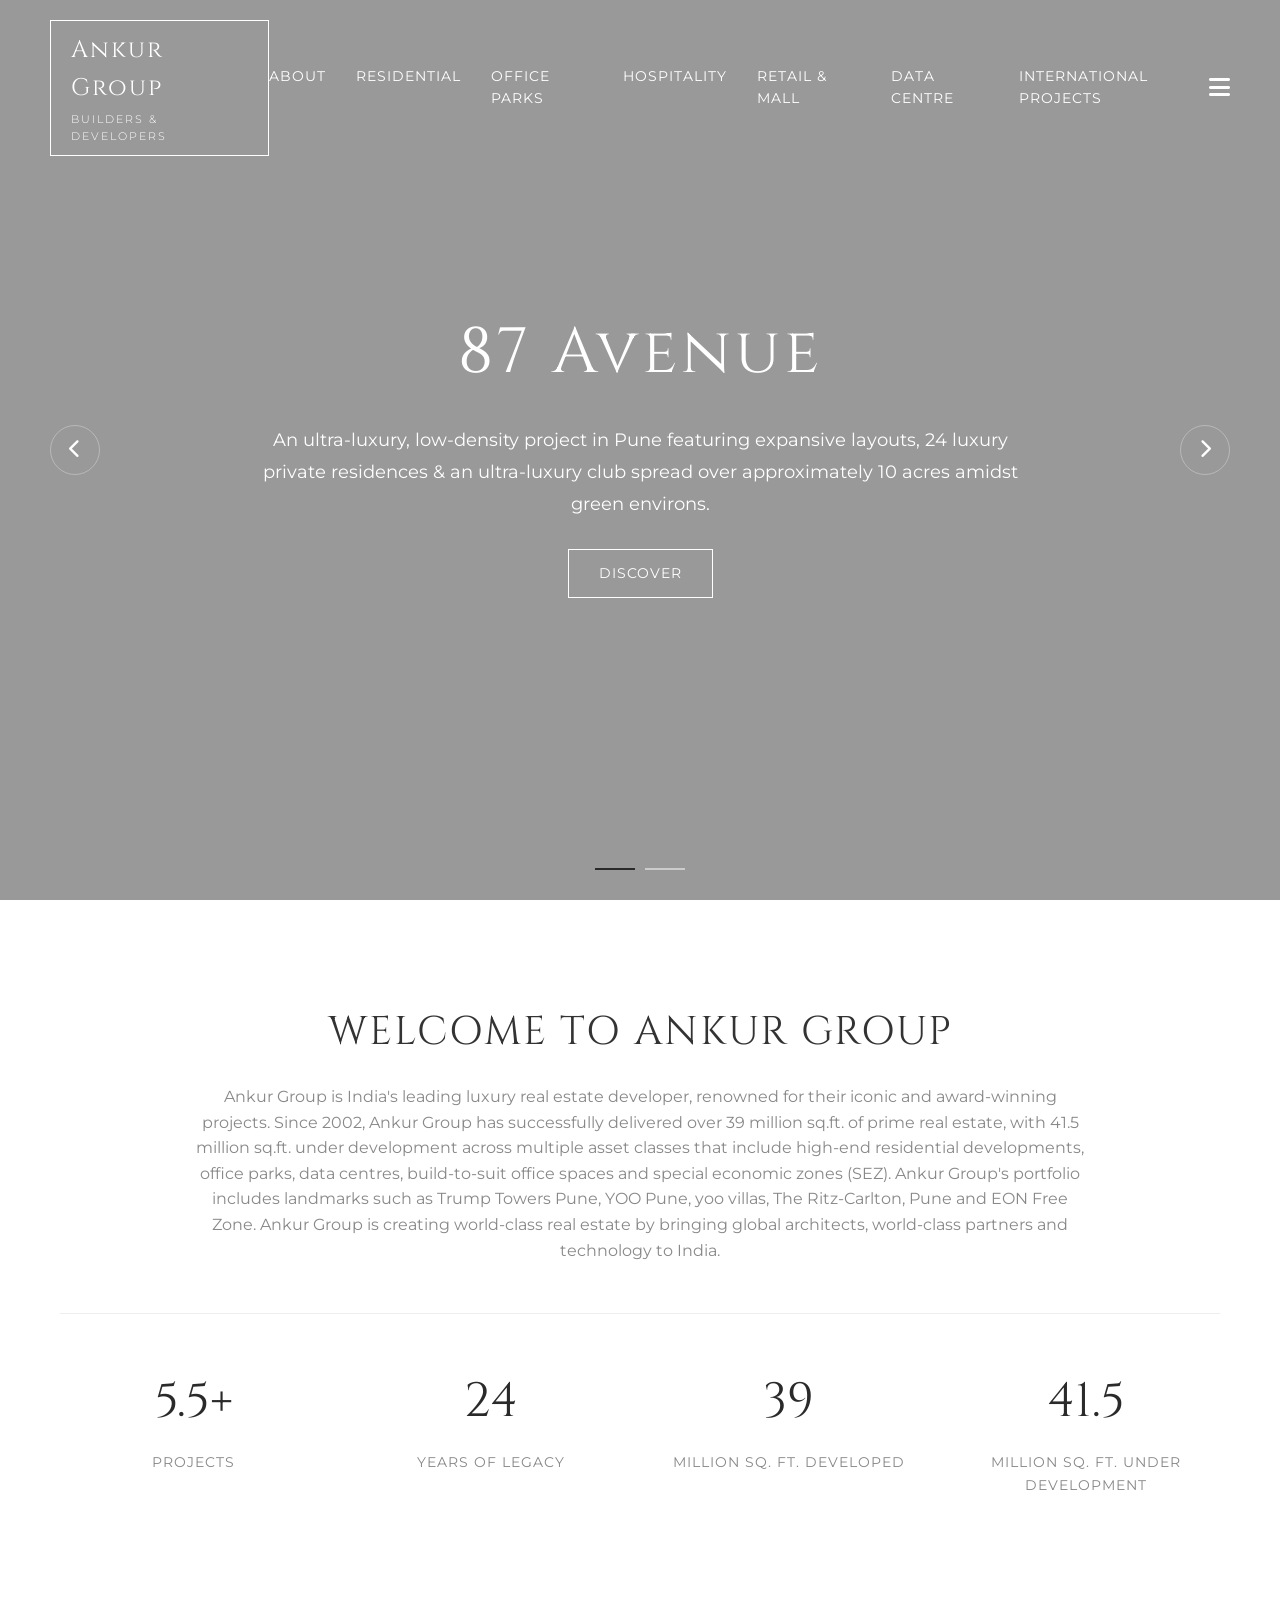
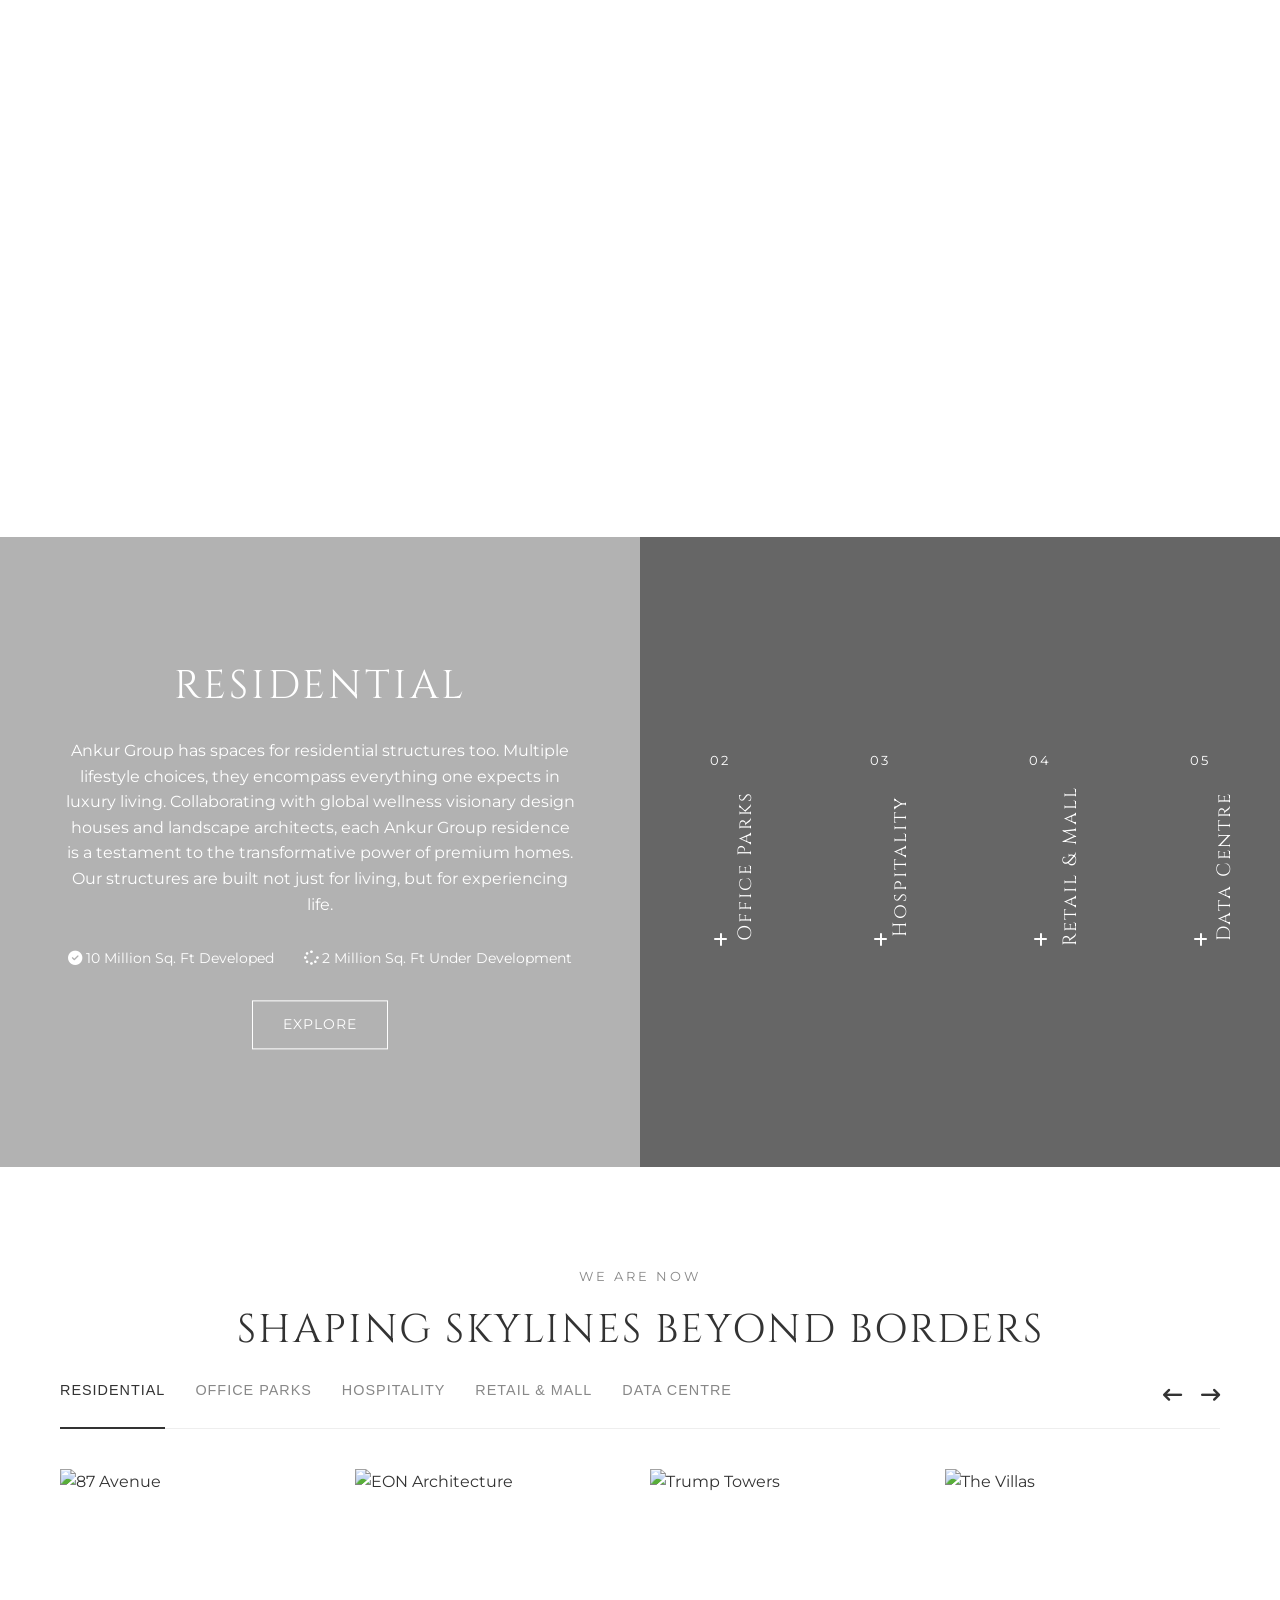
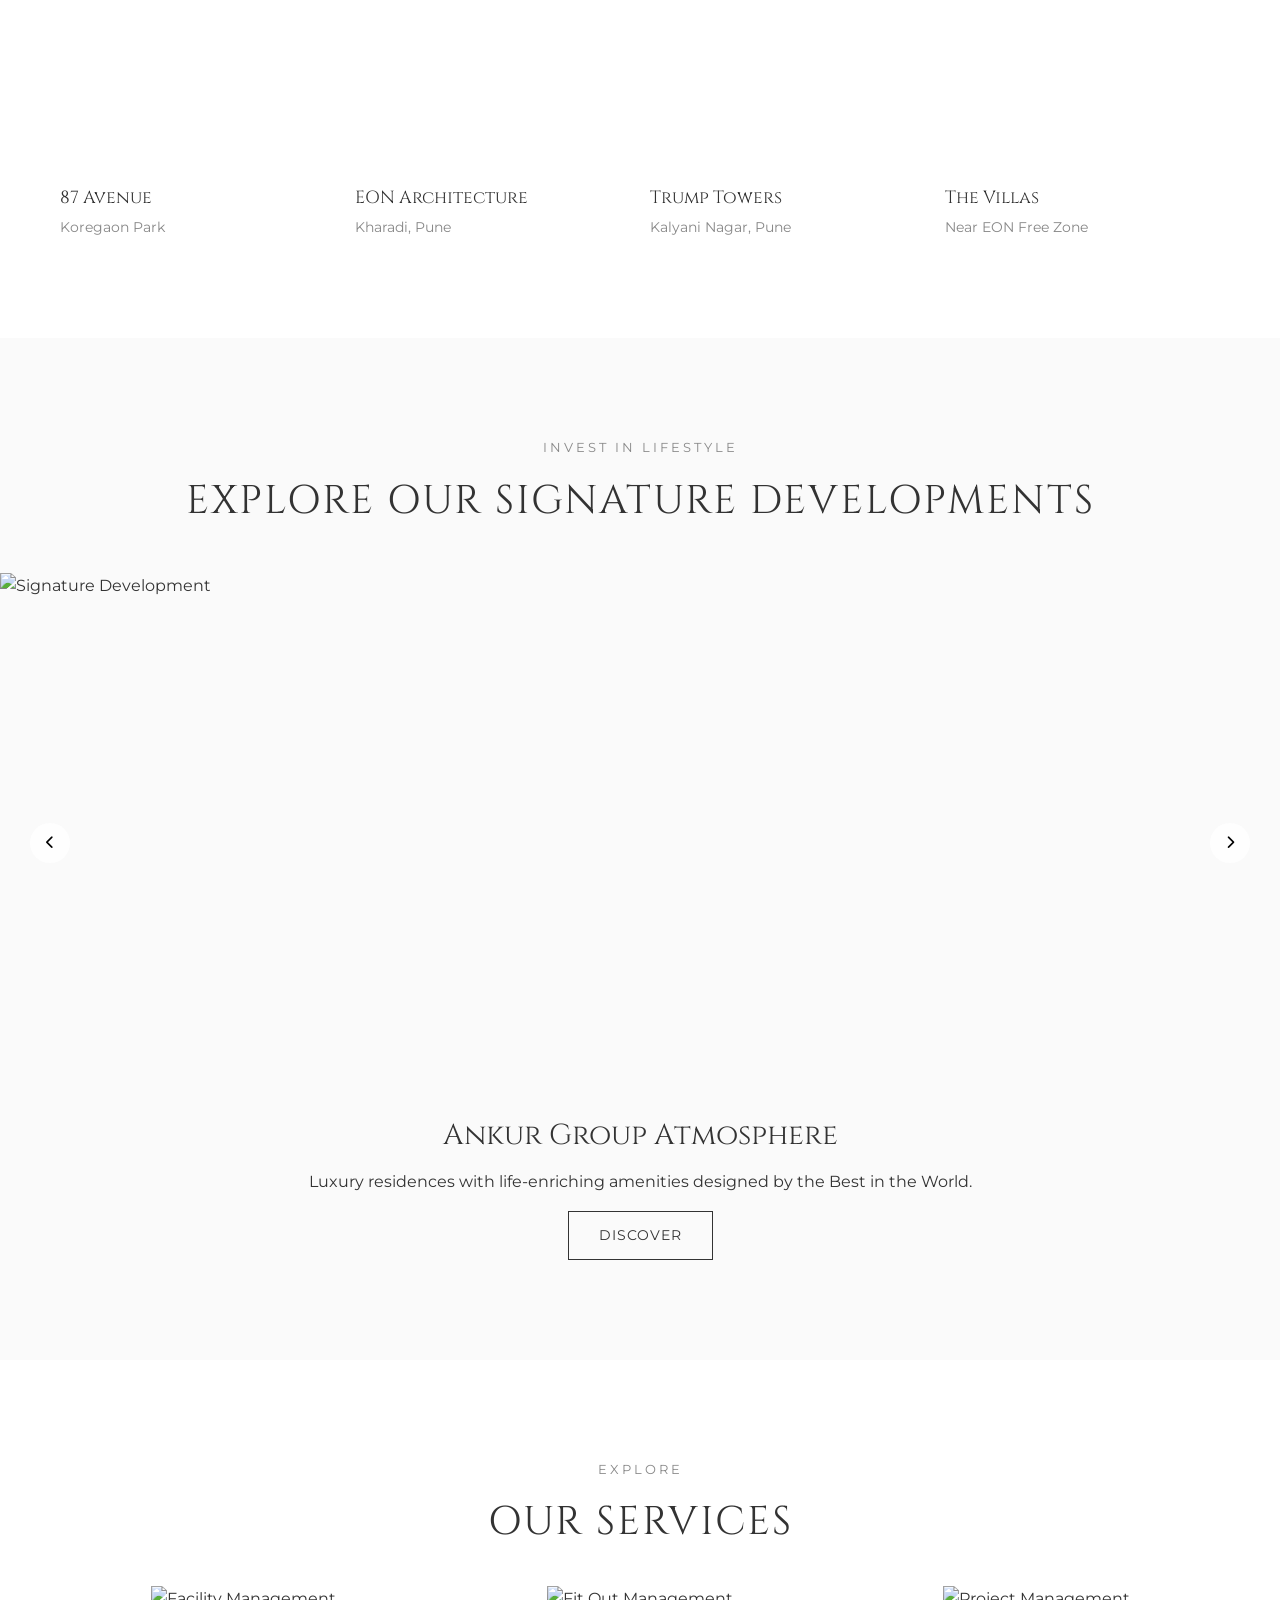
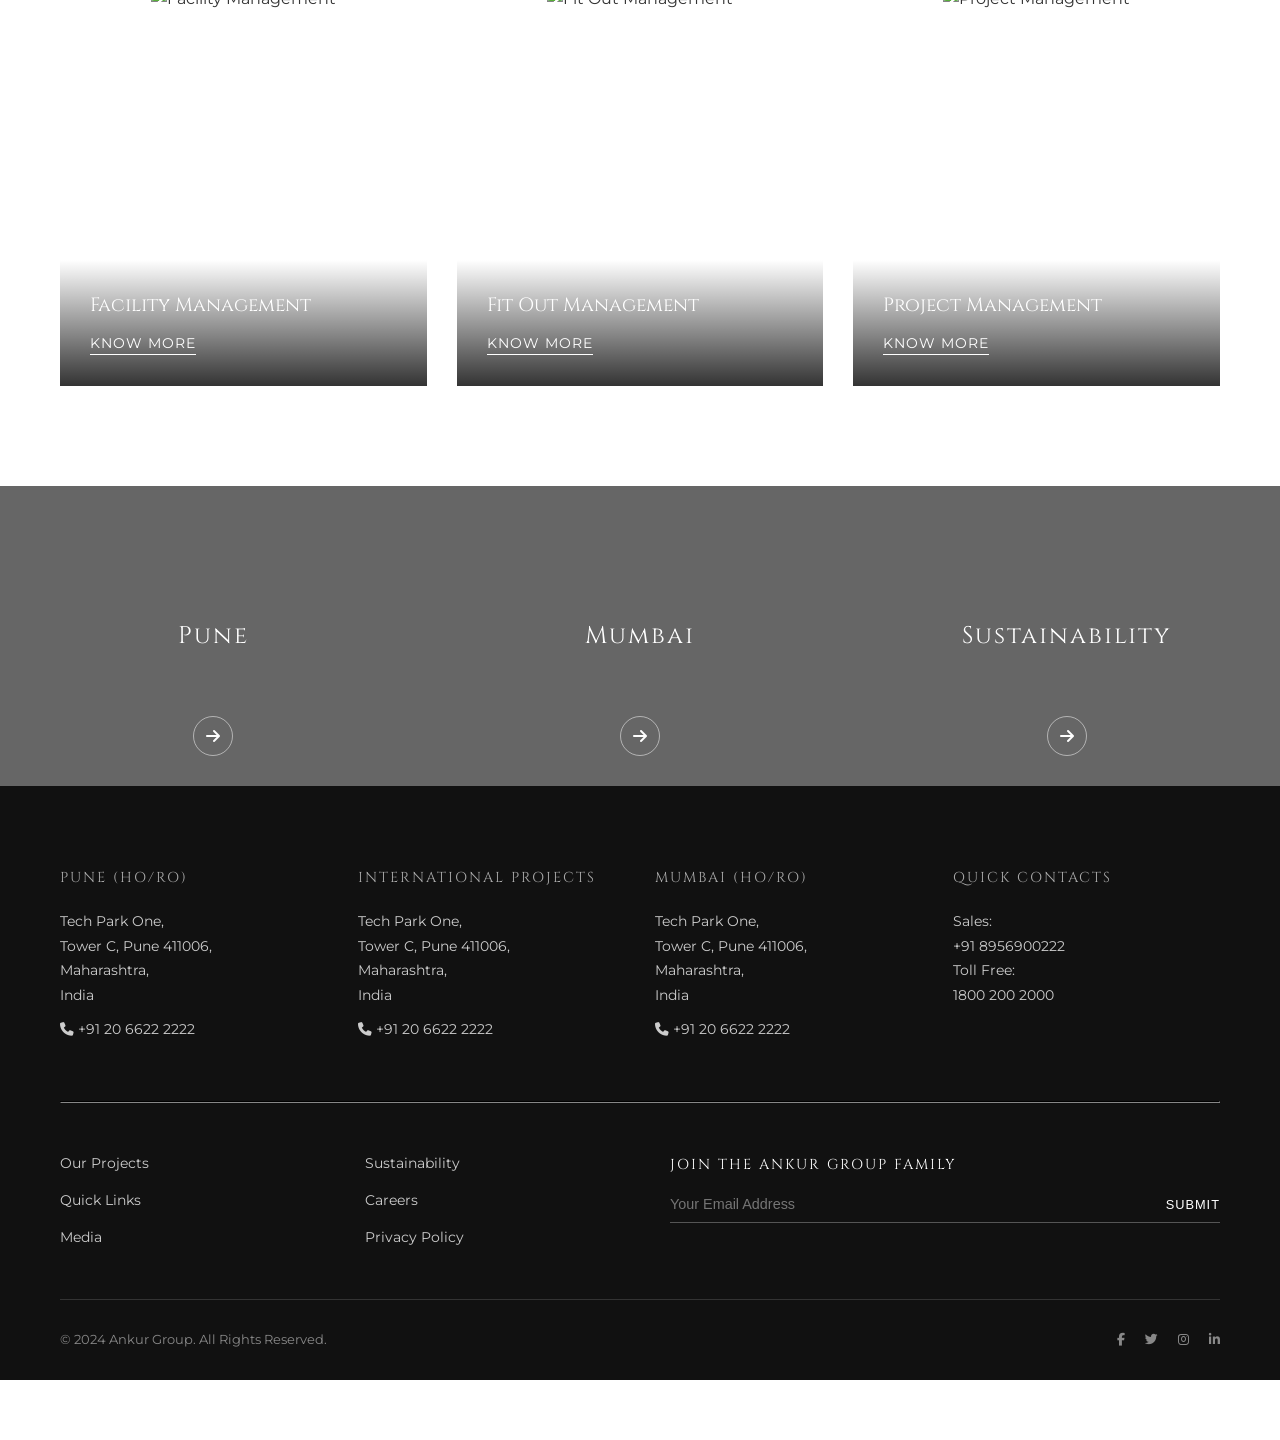
==== index.html @ a974cc6d "Initial commit for Ankur Group website" ====
<!DOCTYPE html>
<html lang="en">
<head>
    <meta charset="UTF-8">
    <meta name="viewport" content="width=device-width, initial-scale=1.0">
    <title>Ankur Group - Luxury Real Estate Developer</title>
    <link rel="preconnect" href="https://fonts.googleapis.com">
    <link rel="preconnect" href="https://fonts.gstatic.com" crossorigin>
    <link href="https://fonts.googleapis.com/css2?family=Cinzel:wght@400;500;600;700&family=Montserrat:wght@300;400;500;600&display=swap" rel="stylesheet">
    <link rel="stylesheet" href="style.css">
    <link rel="stylesheet" href="https://cdnjs.cloudflare.com/ajax/libs/font-awesome/6.4.0/css/all.min.css">
</head>
<body>
    <!-- Preloader -->
    <div id="preloader">
        <div class="loader-logo">ANKUR GROUP</div>
    </div>
    <!-- Header Navigation -->
    <header class="navbar">
        <div class="logo">
            <div class="logo-box">
                <a href="index.html">
                    <span>Ankur Group</span>
                    <span class="sub-logo">Builders & Developers</span>
                </a>
            </div>
        </div>
        <nav class="nav-links">
            <a href="about us.html">About</a>
            <a href="Residential.html">Residential</a>
            <a href="Office Parks.html">Office Parks</a>
            <a href="Hospitality.html">Hospitality</a>
            <a href="Retail FB.html">Retail & Mall</a>
            <a href="Data Centres.html">Data Centre</a>
            <a href="#">International Projects</a>
        </nav>
        <div class="nav-right">
            <i class="fa-solid fa-bars"></i>
        </div>
    </header>

    <!-- Hero Slideshow -->
    <section class="hero">
        <div class="hero-slider">
            <div class="slide active" style="background-image: url('https://images.unsplash.com/photo-1545324418-cc1a3fa10c00?auto=format&fit=crop&q=80&w=2000');">
                <div class="overlay"></div>
                <div class="slide-content">
                    <h1>87 Avenue</h1>
                    <p>An ultra-luxury, low-density project in Pune featuring expansive layouts, 24 luxury private residences & an ultra-luxury club spread over approximately 10 acres amidst green environs.</p>
                    <a href="#" class="btn btn-outline">Discover</a>
                </div>
            </div>
            <div class="slide" style="background-image: url('https://images.unsplash.com/photo-1600596542815-ffad4c1539a9?auto=format&fit=crop&q=80&w=2000');">
                <div class="overlay"></div>
                <div class="slide-content">
                    <h1>Trump Towers</h1>
                    <p>Experience the pinnacle of luxury living with unparalleled views and state-of-the-art amenities.</p>
                    <a href="#" class="btn btn-outline">Discover</a>
                </div>
            </div>
        </div>
        <div class="slider-controls">
            <button class="prev-slide"><i class="fa-solid fa-chevron-left"></i></button>
            <button class="next-slide"><i class="fa-solid fa-chevron-right"></i></button>
        </div>
        <div class="slider-dots">
            <span class="dot active"></span>
            <span class="dot"></span>
        </div>
    </section>

    <!-- Welcome Section -->
    <section class="welcome section-padding">
        <div class="container text-center">
            <h2 class="section-title">WELCOME TO ANKUR GROUP</h2>
            <p class="section-subtitle">Ankur Group is India's leading luxury real estate developer, renowned for their iconic and award-winning projects. Since 2002, Ankur Group has successfully delivered over 39 million sq.ft. of prime real estate, with 41.5 million sq.ft. under development across multiple asset classes that include high-end residential developments, office parks, data centres, build-to-suit office spaces and special economic zones (SEZ). Ankur Group's portfolio includes landmarks such as Trump Towers Pune, YOO Pune, yoo villas, The Ritz-Carlton, Pune and EON Free Zone. Ankur Group is creating world-class real estate by bringing global architects, world-class partners and technology to India.</p>
            
            <div class="stats-grid">
                <div class="stat-item">
                    <h3>5.5+</h3>
                    <p>Projects</p>
                </div>
                <div class="stat-item">
                    <h3>24</h3>
                    <p>Years Of Legacy</p>
                </div>
                <div class="stat-item">
                    <h3>39</h3>
                    <p>Million sq. ft. developed</p>
                </div>
                <div class="stat-item">
                    <h3>41.5</h3>
                    <p>Million sq. ft. under development</p>
                </div>
            </div>
        </div>
    </section>

    <!-- Full Width Image Section -->
    <section class="full-width-image" style="background-image: url('https://images.unsplash.com/photo-1486406146926-c627a92ad1ab?auto=format&fit=crop&q=80&w=2000');">
        <!-- Image only section representing the circular buildings -->
    </section>

    <!-- Accordion Section -->
    <section class="accordion-section">
        <div class="accordion-item active" style="background-image: url('https://images.unsplash.com/photo-1600607687939-ce8a6c25118c?auto=format&fit=crop&q=80&w=2000');">
            <div class="overlay-dark"></div>
            <div class="acc-header">
                <span>01</span>
                <h4>Residential</h4>
                <i class="fa-solid fa-plus acc-icon"></i>
            </div>
            <div class="acc-content">
                <h3 class="acc-title">RESIDENTIAL</h3>
                <p>Ankur Group has spaces for residential structures too. Multiple lifestyle choices, they encompass everything one expects in luxury living. Collaborating with global wellness visionary design houses and landscape architects, each Ankur Group residence is a testament to the transformative power of premium homes. Our structures are built not just for living, but for experiencing life.</p>
                <div class="acc-stats">
                    <span><i class="fa-solid fa-circle-check"></i> 10 Million Sq. Ft Developed</span>
                    <span><i class="fa-solid fa-spinner"></i> 2 Million Sq. Ft Under Development</span>
                </div>
                <a href="Residential.html" class="btn btn-outline">Explore</a>
            </div>
        </div>
        <div class="accordion-item" style="background-image: url('https://images.unsplash.com/photo-1497366216548-37526070297c?auto=format&fit=crop&q=80&w=2000');">
            <div class="overlay-dark"></div>
            <div class="acc-header">
                <span>02</span>
                <h4>Office Parks</h4>
                <i class="fa-solid fa-plus acc-icon"></i>
            </div>
            <div class="acc-content">
                <h3 class="acc-title">OFFICE PARKS</h3>
                <p>State of the art commercial spaces built for modern businesses.</p>
                <a href="Office Parks.html" class="btn btn-outline">Explore</a>
            </div>
        </div>
        <div class="accordion-item" style="background-image: url('https://images.unsplash.com/photo-1582719478250-c89cae4dc85b?auto=format&fit=crop&q=80&w=2000');">
            <div class="overlay-dark"></div>
            <div class="acc-header">
                <span>03</span>
                <h4>Hospitality</h4>
                <i class="fa-solid fa-plus acc-icon"></i>
            </div>
            <div class="acc-content">
                <h3 class="acc-title">HOSPITALITY</h3>
                <p>World-class hotels and resorts offering unmatched luxury.</p>
                <a href="Hospitality.html" class="btn btn-outline">Explore</a>
            </div>
        </div>
        <div class="accordion-item" style="background-image: url('https://images.unsplash.com/photo-1519567281023-ebaf6f74a0da?auto=format&fit=crop&q=80&w=2000');">
            <div class="overlay-dark"></div>
            <div class="acc-header">
                <span>04</span>
                <h4>Retail & Mall</h4>
                <i class="fa-solid fa-plus acc-icon"></i>
            </div>
            <div class="acc-content">
                <h3 class="acc-title">RETAIL & MALL</h3>
                <p>Premium retail spaces housing global brands.</p>
                <a href="Retail FB.html" class="btn btn-outline">Explore</a>
            </div>
        </div>
        <div class="accordion-item" style="background-image: url('https://images.unsplash.com/photo-1558494949-ef010cbdcc31?auto=format&fit=crop&q=80&w=2000');">
            <div class="overlay-dark"></div>
            <div class="acc-header">
                <span>05</span>
                <h4>Data Centre</h4>
                <i class="fa-solid fa-plus acc-icon"></i>
            </div>
            <div class="acc-content">
                <h3 class="acc-title">DATA CENTRE</h3>
                <p>Advanced data centres with high reliability and security.</p>
                <a href="Data Centres.html" class="btn btn-outline">Explore</a>
            </div>
        </div>
    </section>

    <!-- Shaping Skylines Section -->
    <section class="shaping-skylines section-padding">
        <div class="container">
            <p class="section-overline text-center">WE ARE NOW</p>
            <h2 class="section-title text-center">SHAPING SKYLINES BEYOND BORDERS</h2>
            
            <div class="tabs-container">
                <div class="tabs">
                    <button class="tab active" data-target="residential">Residential</button>
                    <button class="tab" data-target="office-parks">Office Parks</button>
                    <button class="tab" data-target="hospitality">Hospitality</button>
                    <button class="tab" data-target="retail">Retail & Mall</button>
                    <button class="tab" data-target="data-centre">Data Centre</button>
                </div>
                <div class="carousel-nav">
                    <button class="car-prev"><i class="fa-solid fa-arrow-left-long"></i></button>
                    <button class="car-next"><i class="fa-solid fa-arrow-right-long"></i></button>
                </div>
            </div>

            <div class="projects-carousel">
                <!-- Residential -->
                <div class="project-card" data-category="residential">
                    <div class="card-img">
                        <img src="https://images.unsplash.com/photo-1545324418-cc1a3fa10c00?auto=format&fit=crop&q=80&w=600" alt="87 Avenue">
                    </div>
                    <div class="card-info">
                        <h4>87 Avenue</h4>
                        <p>Koregaon Park</p>
                    </div>
                </div>
                <div class="project-card" data-category="residential">
                    <div class="card-img">
                        <img src="https://images.unsplash.com/photo-1486406146926-c627a92ad1ab?auto=format&fit=crop&q=80&w=600" alt="EON Architecture">
                    </div>
                    <div class="card-info">
                        <h4>EON Architecture</h4>
                        <p>Kharadi, Pune</p>
                    </div>
                </div>
                <div class="project-card" data-category="residential">
                    <div class="card-img">
                        <img src="https://images.unsplash.com/photo-1600607687939-ce8a6c25118c?auto=format&fit=crop&q=80&w=600" alt="Trump Towers">
                    </div>
                    <div class="card-info">
                        <h4>Trump Towers</h4>
                        <p>Kalyani Nagar, Pune</p>
                    </div>
                </div>
                <div class="project-card" data-category="residential">
                    <div class="card-img">
                        <img src="https://images.unsplash.com/photo-1580587771525-78b9dba3b914?auto=format&fit=crop&q=80&w=600" alt="The Villas">
                    </div>
                    <div class="card-info">
                        <h4>The Villas</h4>
                        <p>Near EON Free Zone</p>
                    </div>
                </div>

                <!-- Office Parks -->
                <div class="project-card" data-category="office-parks" style="display: none;">
                    <div class="card-img">
                        <img src="office_park_1_1778667895489.png" alt="Ankur Group Business Park">
                    </div>
                    <div class="card-info">
                        <h4>Ankur Group Business Park</h4>
                        <p>Viman Nagar, Pune</p>
                    </div>
                </div>

                <!-- Hospitality -->
                <div class="project-card" data-category="hospitality" style="display: none;">
                    <div class="card-img">
                        <img src="luxury_hotel_1_1778667915413.png" alt="Ankur Group Atmosphere">
                    </div>
                    <div class="card-info">
                        <h4>Ankur Group Atmosphere</h4>
                        <p>Maldives</p>
                    </div>
                </div>

                <!-- Retail & Mall -->
                <div class="project-card" data-category="retail" style="display: none;">
                    <div class="card-img">
                        <img src="retail_mall_1_1778667932348.png" alt="The Pavillion">
                    </div>
                    <div class="card-info">
                        <h4>The Pavillion</h4>
                        <p>S.B. Road, Pune</p>
                    </div>
                </div>

                <!-- Data Centre -->
                <div class="project-card" data-category="data-centre" style="display: none;">
                    <div class="card-img">
                        <img src="data_centre_1_1778667958263.png" alt="Equinix Ankur Group DC">
                    </div>
                    <div class="card-info">
                        <h4>Equinix Ankur Group DC</h4>
                        <p>Mumbai</p>
                    </div>
                </div>
            </div>
        </div>
    </section>

    <!-- Signature Developments Section -->
    <section class="signature-dev section-padding">
        <div class="container text-center">
            <p class="section-overline">INVEST IN LIFESTYLE</p>
            <h2 class="section-title">EXPLORE OUR SIGNATURE DEVELOPMENTS</h2>
        </div>
        <div class="sig-image-container">
            <img src="https://images.unsplash.com/photo-1499793983690-e29da59ef1c2?auto=format&fit=crop&q=80&w=2000" alt="Signature Development" class="sig-main-img">
            <div class="sig-controls">
                <button><i class="fa-solid fa-chevron-left"></i></button>
                <button><i class="fa-solid fa-chevron-right"></i></button>
            </div>
        </div>
        <div class="container text-center mt-4">
            <h3 class="sig-title">Ankur Group Atmosphere</h3>
            <p class="sig-desc">Luxury residences with life-enriching amenities designed by the Best in the World.</p>
            <a href="#" class="btn btn-outline dark mt-2">Discover</a>
        </div>
    </section>

    <!-- Services Section -->
    <section class="services section-padding">
        <div class="container text-center">
            <p class="section-overline">EXPLORE</p>
            <h2 class="section-title">OUR SERVICES</h2>
            
            <div class="services-grid mt-4">
                <div class="service-card">
                    <img src="https://images.unsplash.com/photo-1504307651254-35680f356f90?auto=format&fit=crop&q=80&w=600" alt="Facility Management">
                    <div class="service-content">
                        <h4>Facility Management</h4>
                        <a href="#" class="btn-link">Know More</a>
                    </div>
                </div>
                <div class="service-card">
                    <img src="https://images.unsplash.com/photo-1600607686527-6fb886090705?auto=format&fit=crop&q=80&w=600" alt="Fit Out Management">
                    <div class="service-content">
                        <h4>Fit Out Management</h4>
                        <a href="#" class="btn-link">Know More</a>
                    </div>
                </div>
                <div class="service-card">
                    <img src="https://images.unsplash.com/photo-1503387762-592deb58ef4e?auto=format&fit=crop&q=80&w=600" alt="Project Management">
                    <div class="service-content">
                        <h4>Project Management</h4>
                        <a href="#" class="btn-link">Know More</a>
                    </div>
                </div>
            </div>
            
            <div class="slider-dots mt-3">
                <span class="dot active" style="background-color: var(--primary);"></span>
                <span class="dot" style="background-color: #ccc;"></span>
            </div>
        </div>
    </section>

    <!-- Footer Visuals Section -->
    <section class="footer-visuals">
        <div class="f-visual" style="background-image: url('https://images.unsplash.com/photo-1498837167922-ddd27525d352?auto=format&fit=crop&q=80&w=800');">
            <div class="overlay-dark"></div>
            <h3>Pune</h3>
            <a href="#" class="btn-icon"><i class="fa-solid fa-arrow-right"></i></a>
        </div>
        <div class="f-visual" style="background-image: url('https://images.unsplash.com/photo-1542314831-c6a4d14eff8c?auto=format&fit=crop&q=80&w=800');">
            <div class="overlay-dark"></div>
            <h3>Mumbai</h3>
            <a href="#" class="btn-icon"><i class="fa-solid fa-arrow-right"></i></a>
        </div>
        <div class="f-visual" style="background-image: url('https://images.unsplash.com/photo-1472214103451-9374bd1c798e?auto=format&fit=crop&q=80&w=800');">
            <div class="overlay-dark"></div>
            <h3>Sustainability</h3>
            <a href="#" class="btn-icon"><i class="fa-solid fa-arrow-right"></i></a>
        </div>
    </section>

    <!-- Footer Main -->
    <footer class="footer">
        <div class="container">
            <div class="footer-grid">
                <div class="footer-col">
                    <h5>PUNE (HO/RO)</h5>
                    <p>Tech Park One,<br>Tower C, Pune 411006,<br>Maharashtra,<br>India</p>
                    <p><i class="fa-solid fa-phone"></i> +91 20 6622 2222</p>
                </div>
                <div class="footer-col">
                    <h5>INTERNATIONAL PROJECTS</h5>
                    <p>Tech Park One,<br>Tower C, Pune 411006,<br>Maharashtra,<br>India</p>
                    <p><i class="fa-solid fa-phone"></i> +91 20 6622 2222</p>
                </div>
                <div class="footer-col">
                    <h5>MUMBAI (HO/RO)</h5>
                    <p>Tech Park One,<br>Tower C, Pune 411006,<br>Maharashtra,<br>India</p>
                    <p><i class="fa-solid fa-phone"></i> +91 20 6622 2222</p>
                </div>
                <div class="footer-col">
                    <h5>QUICK CONTACTS</h5>
                    <p>Sales:<br>+91 8956900222<br>Toll Free:<br>1800 200 2000</p>
                </div>
            </div>
            
            <hr class="footer-divider">
            
            <div class="footer-bottom-grid">
                <div class="f-links">
                    <a href="#">Our Projects</a>
                    <a href="#">Quick Links</a>
                    <a href="#">Media</a>
                </div>
                <div class="f-links">
                    <a href="#">Sustainability</a>
                    <a href="#">Careers</a>
                    <a href="#">Privacy Policy</a>
                </div>
                <div class="f-newsletter">
                    <h5>JOIN THE ANKUR GROUP FAMILY</h5>
                    <form>
                        <input type="email" placeholder="Your Email Address">
                        <button type="submit">Submit</button>
                    </form>
                </div>
            </div>
            
            <div class="footer-copyright">
                <p>&copy; 2024 Ankur Group. All Rights Reserved.</p>
                <div class="social-links">
                    <a href="#"><i class="fa-brands fa-facebook-f"></i></a>
                    <a href="#"><i class="fa-brands fa-twitter"></i></a>
                    <a href="#"><i class="fa-brands fa-instagram"></i></a>
                    <a href="#"><i class="fa-brands fa-linkedin-in"></i></a>
                </div>
            </div>
        </div>
    </footer>

    <script src="script.js"></script>
</body>
</html>
---- style.css ----
:root {
    --primary: #2a2a2a;
    --secondary: #f4f4f4;
    --gold: #d4af37;
    --text-dark: #333333;
    --text-light: #ffffff;
    --text-muted: #888888;
    --font-heading: 'Cinzel', serif;
    --font-body: 'Montserrat', sans-serif;
    --border-color: rgba(255, 255, 255, 0.3);
}

* {
    margin: 0;
    padding: 0;
    box-sizing: border-box;
}

body {
    font-family: var(--font-body);
    color: var(--text-dark);
    line-height: 1.6;
    overflow-x: hidden;
}

a {
    text-decoration: none;
    color: inherit;
}

ul {
    list-style: none;
}

.text-center { text-align: center; }
.mt-2 { margin-top: 1rem; }
.mt-3 { margin-top: 1.5rem; }
.mt-4 { margin-top: 2rem; }

.section-padding {
    padding: 100px 0;
}

.container {
    max-width: 1200px;
    margin: 0 auto;
    padding: 0 20px;
}

/* Typography */
h1, h2, h3, h4, h5, h6 {
    font-family: var(--font-heading);
    font-weight: 400;
}

.section-title {
    font-size: 2.5rem;
    margin-bottom: 20px;
    letter-spacing: 2px;
}

.section-subtitle {
    font-size: 1rem;
    max-width: 900px;
    margin: 0 auto 50px;
    color: var(--text-muted);
}

.section-overline {
    font-size: 0.8rem;
    letter-spacing: 3px;
    color: var(--text-muted);
    margin-bottom: 10px;
    text-transform: uppercase;
}

/* Buttons */
.btn {
    display: inline-block;
    padding: 12px 30px;
    font-size: 0.9rem;
    letter-spacing: 1px;
    text-transform: uppercase;
    transition: all 0.3s ease;
    cursor: pointer;
}

.btn-outline {
    border: 1px solid var(--text-light);
    color: var(--text-light);
    background: transparent;
}

.btn-outline:hover {
    background: var(--text-light);
    color: var(--text-dark);
}

.btn-outline.dark {
    border-color: var(--text-dark);
    color: var(--text-dark);
}

.btn-outline.dark:hover {
    background: var(--text-dark);
    color: var(--text-light);
}

/* Navbar */
.navbar {
    position: absolute;
    top: 0;
    left: 0;
    width: 100%;
    padding: 20px 50px;
    display: flex;
    justify-content: space-between;
    align-items: center;
    z-index: 100;
    color: var(--text-light);
}

.logo-box {
    border: 1px solid var(--text-light);
    padding: 10px 20px;
    font-family: var(--font-heading);
    font-size: 1.5rem;
    letter-spacing: 2px;
    display: flex;
    flex-direction: column;
    align-items: center;
}

.logo-box a {
    color: inherit;
    text-decoration: none;
    display: flex;
    flex-direction: column;
    align-items: center;
}

.sub-logo {
    font-family: var(--font-body);
    font-size: 0.45em;
    letter-spacing: 2px;
    font-weight: 300;
    margin-top: 3px;
    text-transform: uppercase;
}

.nav-links {
    display: flex;
    gap: 30px;
}

.nav-links a {
    font-size: 0.85rem;
    text-transform: uppercase;
    letter-spacing: 1px;
    position: relative;
}

.nav-links a::after {
    content: '';
    position: absolute;
    bottom: -5px;
    left: 0;
    width: 0;
    height: 1px;
    background: var(--text-light);
    transition: width 0.3s;
}

.nav-links a:hover::after {
    width: 100%;
}

.nav-right {
    font-size: 1.5rem;
    cursor: pointer;
}

/* Hero Section */
.hero {
    position: relative;
    height: 100vh;
    width: 100%;
    overflow: hidden;
}

.hero-slider {
    height: 100%;
    width: 100%;
}

.slide {
    position: absolute;
    top: 0;
    left: 0;
    width: 100%;
    height: 100%;
    background-size: cover;
    background-position: center;
    opacity: 0;
    transition: opacity 0.8s ease-in-out;
    display: flex;
    align-items: center;
    justify-content: center;
    text-align: center;
    color: var(--text-light);
}

.slide.active {
    opacity: 1;
    z-index: 1;
}

.overlay {
    position: absolute;
    top: 0;
    left: 0;
    width: 100%;
    height: 100%;
    background: rgba(0, 0, 0, 0.4);
    z-index: 2;
}

.slide-content {
    position: relative;
    z-index: 3;
    max-width: 800px;
    padding: 0 20px;
    transform: translateY(20px);
    opacity: 0;
    transition: all 0.8s ease 0.3s;
}

.slide.active .slide-content {
    transform: translateY(0);
    opacity: 1;
}

.slide-content h1 {
    font-size: 4rem;
    margin-bottom: 20px;
    letter-spacing: 4px;
}

.slide-content p {
    font-size: 1.1rem;
    margin-bottom: 30px;
    line-height: 1.8;
}

.slider-controls {
    position: absolute;
    top: 50%;
    left: 0;
    width: 100%;
    transform: translateY(-50%);
    display: flex;
    justify-content: space-between;
    padding: 0 50px;
    z-index: 10;
}

.slider-controls button {
    background: transparent;
    border: 1px solid var(--border-color);
    border-radius: 50%;
    width: 50px;
    height: 50px;
    color: var(--text-light);
    font-size: 1.2rem;
    cursor: pointer;
    transition: all 0.3s;
}

.slider-controls button:hover {
    background: rgba(255,255,255,0.2);
    border-color: var(--text-light);
}

.slider-dots {
    position: absolute;
    bottom: 30px;
    left: 50%;
    transform: translateX(-50%);
    z-index: 10;
    display: flex;
    gap: 10px;
}

.dot {
    width: 40px;
    height: 2px;
    background: var(--border-color);
    cursor: pointer;
    transition: all 0.3s;
}

.dot.active {
    background: var(--text-light);
}

/* Stats */
.stats-grid {
    display: grid;
    grid-template-columns: repeat(4, 1fr);
    gap: 30px;
    margin-top: 50px;
    border-top: 1px solid #eee;
    padding-top: 50px;
}

.stat-item h3 {
    font-size: 3rem;
    color: var(--primary);
    margin-bottom: 10px;
}

.stat-item p {
    font-size: 0.9rem;
    color: var(--text-muted);
    text-transform: uppercase;
    letter-spacing: 1px;
}

/* Full Width Image */
.full-width-image {
    height: 60vh;
    background-size: cover;
    background-position: center;
    background-attachment: fixed;
}

/* Accordion Section */
.accordion-section {
    display: flex;
    height: 70vh;
    width: 100%;
}

.accordion-item {
    flex: 1;
    position: relative;
    background-size: cover;
    background-position: center;
    transition: flex 0.5s ease;
    cursor: pointer;
    overflow: hidden;
    color: var(--text-light);
}

.accordion-item.active {
    flex: 4;
}

.overlay-dark {
    position: absolute;
    top: 0; left: 0; width: 100%; height: 100%;
    background: rgba(0,0,0,0.6);
    transition: background 0.3s;
}

.accordion-item.active .overlay-dark {
    background: rgba(0,0,0,0.3);
}

.acc-header {
    position: absolute;
    top: 50%;
    left: 50%;
    transform: translate(-50%, -50%);
    text-align: center;
    z-index: 2;
    transition: all 0.4s;
    width: 100%;
}

.accordion-item.active .acc-header {
    opacity: 0;
    pointer-events: none;
}

.acc-header span {
    display: block;
    font-size: 0.8rem;
    margin-bottom: 10px;
    letter-spacing: 2px;
}

.acc-header h4 {
    font-size: 1.2rem;
    letter-spacing: 2px;
    margin-bottom: 15px;
    transform: rotate(-90deg);
    white-space: nowrap;
    position: absolute;
    left: 50%;
    margin-left: -50px;
    top: 100px;
}

.acc-icon {
    margin-top: 150px;
}

.acc-content {
    position: absolute;
    top: 50%;
    left: 50%;
    transform: translate(-50%, -50%);
    width: 80%;
    max-width: 600px;
    text-align: center;
    z-index: 3;
    opacity: 0;
    pointer-events: none;
    transition: all 0.4s;
}

.accordion-item.active .acc-content {
    opacity: 1;
    pointer-events: all;
    transition-delay: 0.2s;
}

.acc-title {
    font-size: 2.5rem;
    margin-bottom: 20px;
    letter-spacing: 3px;
}

.acc-content p {
    font-size: 1rem;
    margin-bottom: 30px;
}

.acc-stats {
    display: flex;
    justify-content: center;
    gap: 30px;
    margin-bottom: 30px;
    font-size: 0.9rem;
}

/* Shaping Skylines */
.tabs-container {
    display: flex;
    justify-content: space-between;
    align-items: center;
    margin-bottom: 40px;
    border-bottom: 1px solid #eee;
    padding-bottom: 15px;
}

.tabs {
    display: flex;
    gap: 30px;
}

.tab {
    background: none;
    border: none;
    font-size: 0.9rem;
    color: var(--text-muted);
    text-transform: uppercase;
    letter-spacing: 1px;
    cursor: pointer;
    padding-bottom: 15px;
    position: relative;
}

.tab.active {
    color: var(--text-dark);
}

.tab.active::after {
    content: '';
    position: absolute;
    bottom: -16px;
    left: 0;
    width: 100%;
    height: 2px;
    background: var(--text-dark);
}

.carousel-nav button {
    background: none;
    border: none;
    font-size: 1.2rem;
    color: var(--text-dark);
    cursor: pointer;
    margin-left: 15px;
}

.projects-carousel {
    display: grid;
    grid-template-columns: repeat(4, 1fr);
    gap: 20px;
}

.project-card {
    cursor: pointer;
}

.card-img {
    width: 100%;
    height: 300px;
    overflow: hidden;
    margin-bottom: 15px;
}

.card-img img {
    width: 100%;
    height: 100%;
    object-fit: cover;
    transition: transform 0.5s ease;
}

.project-card:hover .card-img img {
    transform: scale(1.05);
}

.card-info h4 {
    font-size: 1.1rem;
    margin-bottom: 5px;
}

.card-info p {
    font-size: 0.85rem;
    color: var(--text-muted);
}

/* Signature Dev */
.signature-dev {
    background: #fafafa;
}

.sig-image-container {
    position: relative;
    width: 100%;
    max-width: 1400px;
    margin: 40px auto 0;
    height: 60vh;
}

.sig-main-img {
    width: 100%;
    height: 100%;
    object-fit: cover;
}

.sig-controls {
    position: absolute;
    top: 50%;
    left: 0;
    width: 100%;
    display: flex;
    justify-content: space-between;
    padding: 0 30px;
    transform: translateY(-50%);
}

.sig-controls button {
    background: rgba(255,255,255,0.8);
    border: none;
    width: 40px;
    height: 40px;
    border-radius: 50%;
    cursor: pointer;
    transition: all 0.3s;
}

.sig-controls button:hover {
    background: #fff;
}

.sig-title {
    font-size: 1.8rem;
    margin-bottom: 10px;
}

/* Services */
.services-grid {
    display: grid;
    grid-template-columns: repeat(3, 1fr);
    gap: 30px;
}

.service-card {
    position: relative;
    height: 400px;
    overflow: hidden;
}

.service-card img {
    width: 100%;
    height: 100%;
    object-fit: cover;
    transition: transform 0.5s ease;
}

.service-card:hover img {
    transform: scale(1.05);
}

.service-content {
    position: absolute;
    bottom: 0;
    left: 0;
    width: 100%;
    padding: 30px;
    background: linear-gradient(transparent, rgba(0,0,0,0.8));
    color: #fff;
    text-align: left;
}

.service-content h4 {
    font-size: 1.2rem;
    margin-bottom: 10px;
}

.btn-link {
    font-size: 0.85rem;
    text-transform: uppercase;
    letter-spacing: 1px;
    border-bottom: 1px solid #fff;
    padding-bottom: 3px;
}

/* Footer Visuals */
.footer-visuals {
    display: grid;
    grid-template-columns: repeat(3, 1fr);
    height: 300px;
}

.f-visual {
    position: relative;
    background-size: cover;
    background-position: center;
    display: flex;
    align-items: center;
    justify-content: center;
    color: #fff;
    overflow: hidden;
}

.f-visual h3 {
    position: relative;
    z-index: 2;
    font-size: 1.5rem;
    letter-spacing: 2px;
}

.f-visual .btn-icon {
    position: absolute;
    bottom: 30px;
    z-index: 2;
    border: 1px solid rgba(255,255,255,0.5);
    width: 40px;
    height: 40px;
    display: flex;
    align-items: center;
    justify-content: center;
    border-radius: 50%;
    transition: all 0.3s;
}

.f-visual:hover .btn-icon {
    background: #fff;
    color: #000;
}

/* Footer */
.footer {
    background: #111;
    color: #fff;
    padding: 80px 0 30px;
}

.footer-grid {
    display: grid;
    grid-template-columns: repeat(4, 1fr);
    gap: 30px;
    margin-bottom: 50px;
}

.footer-col h5 {
    font-size: 0.9rem;
    letter-spacing: 2px;
    margin-bottom: 20px;
    color: #aaa;
}

.footer-col p {
    font-size: 0.85rem;
    color: #ccc;
    margin-bottom: 10px;
    line-height: 1.8;
}

.footer-divider {
    border-color: #333;
    margin-bottom: 50px;
}

.footer-bottom-grid {
    display: grid;
    grid-template-columns: 1fr 1fr 2fr;
    gap: 30px;
    margin-bottom: 50px;
}

.f-links {
    display: flex;
    flex-direction: column;
    gap: 15px;
}

.f-links a {
    font-size: 0.85rem;
    color: #ccc;
    transition: color 0.3s;
}

.f-links a:hover {
    color: #fff;
}

.f-newsletter h5 {
    font-size: 0.9rem;
    letter-spacing: 2px;
    margin-bottom: 20px;
}

.f-newsletter form {
    display: flex;
    border-bottom: 1px solid #555;
    padding-bottom: 10px;
}

.f-newsletter input {
    flex: 1;
    background: none;
    border: none;
    color: #fff;
    outline: none;
    font-size: 0.9rem;
}

.f-newsletter button {
    background: none;
    border: none;
    color: #fff;
    text-transform: uppercase;
    letter-spacing: 1px;
    font-size: 0.8rem;
    cursor: pointer;
}

.footer-copyright {
    display: flex;
    justify-content: space-between;
    align-items: center;
    border-top: 1px solid #333;
    padding-top: 30px;
    font-size: 0.8rem;
    color: #888;
}

.social-links {
    display: flex;
    gap: 20px;
}

.social-links a {
    color: #888;
    transition: color 0.3s;
}

.social-links a:hover {
    color: #fff;
}

/* Responsive Design */
@media (max-width: 1024px) {
    .stats-grid {
        grid-template-columns: repeat(2, 1fr);
    }
    .accordion-section {
        flex-direction: column;
        height: 100vh;
    }
    .projects-carousel {
        grid-template-columns: repeat(2, 1fr);
    }
    .services-grid {
        grid-template-columns: repeat(2, 1fr);
    }
    .footer-grid {
        grid-template-columns: repeat(2, 1fr);
    }
}

@media (max-width: 768px) {
    .nav-links {
        display: none;
    }
    .slide-content h1 {
        font-size: 2.5rem;
    }
    .footer-bottom-grid {
        grid-template-columns: 1fr;
    }
    .footer-visuals {
        grid-template-columns: 1fr;
    }
}

/* =========================================
   About Us Page Styles
========================================= */

/* Navbar Variation */
.navbar.solid-bg {
    background: rgba(17, 17, 17, 0.9);
    position: fixed;
}
.nav-links a.active {
    color: var(--gold);
}
.nav-links a.active::after {
    width: 100%;
    background: var(--gold);
}

/* Page Hero */
.page-hero {
    position: relative;
    height: 60vh;
    background-size: cover;
    background-position: center;
    display: flex;
    align-items: center;
    justify-content: center;
    text-align: center;
    color: var(--text-light);
    margin-top: 0;
}
.page-hero-content {
    position: relative;
    z-index: 3;
    padding-top: 80px; /* offset for fixed navbar */
}
.page-hero-content h1 {
    font-size: 3.5rem;
    letter-spacing: 3px;
    margin-bottom: 10px;
}

/* Story Section */
.story-grid {
    display: grid;
    grid-template-columns: 1fr 1fr;
    gap: 60px;
    align-items: center;
}
.story-image img {
    width: 100%;
    border-radius: 4px;
    box-shadow: 0 20px 40px rgba(0,0,0,0.1);
}

/* Vision & Mission */
.bg-light {
    background: var(--secondary);
}
.vision-grid {
    display: grid;
    grid-template-columns: repeat(3, 1fr);
    gap: 40px;
}
.vm-card {
    background: #fff;
    padding: 50px 30px;
    text-align: center;
    border-radius: 8px;
    box-shadow: 0 10px 30px rgba(0,0,0,0.05);
    transition: transform 0.3s;
}
.vm-card:hover {
    transform: translateY(-10px);
}
.vm-icon {
    font-size: 2.5rem;
    color: var(--gold);
    margin-bottom: 20px;
}
.vm-card h3 {
    font-size: 1.5rem;
    margin-bottom: 15px;
}

/* Leadership */
.leadership-grid {
    display: grid;
    grid-template-columns: repeat(3, 1fr);
    gap: 30px;
}
.leader-card {
    background: #fff;
    border: 1px solid #eee;
    overflow: hidden;
}
.leader-card img {
    width: 100%;
    height: 350px;
    object-fit: cover;
    filter: grayscale(100%);
    transition: filter 0.5s;
}
.leader-card:hover img {
    filter: grayscale(0%);
}
.leader-info {
    padding: 25px;
}
.leader-info h4 {
    font-size: 1.2rem;
    margin-bottom: 5px;
}
.leader-info p {
    color: var(--gold);
    font-size: 0.9rem;
    text-transform: uppercase;
    letter-spacing: 1px;
}

/* Stats Strip */
.stats-strip {
    background: var(--primary);
    color: #fff;
    padding: 60px 0;
}
.stats-strip .stat-item h3 {
    color: #fff;
}
.stats-strip .stat-item p {
    color: #aaa;
}

@media (max-width: 768px) {
    .story-grid, .vision-grid, .leadership-grid {
        grid-template-columns: 1fr;
    }
}

/* =========================================
   Residential Page Styles
========================================= */

/* Residential Hero */
.res-hero {
    position: relative;
    height: 70vh;
    background-size: cover;
    background-position: center;
    display: flex;
    flex-direction: column;
    align-items: center;
    justify-content: center;
    text-align: center;
    color: var(--text-light);
}

.res-hero-content {
    position: relative;
    z-index: 3;
    padding-top: 80px;
}

.res-hero-content h1 {
    font-size: 4rem;
    letter-spacing: 4px;
    margin-bottom: 10px;
}

.res-hero-content p {
    font-size: 1.2rem;
    letter-spacing: 1px;
}

.res-hero-stats {
    position: absolute;
    bottom: 0;
    left: 0;
    width: 100%;
    z-index: 3;
    display: flex;
    justify-content: center;
    gap: 80px;
    padding: 30px 20px;
    border-top: 1px solid rgba(255,255,255,0.2);
    background: linear-gradient(transparent, rgba(0,0,0,0.8));
}

.res-stat h3 {
    font-size: 2rem;
    color: #fff;
    margin-bottom: 5px;
}

.res-stat .unit {
    font-size: 1rem;
    color: var(--gold);
}

.res-stat p {
    font-size: 0.85rem;
    text-transform: uppercase;
    letter-spacing: 1px;
}

/* Projects List */
.projects-list {
    background: #fff;
}

.project-list-item {
    display: flex;
    gap: 50px;
    margin-bottom: 60px;
    padding-bottom: 60px;
    border-bottom: 1px solid #eee;
}

.project-list-item:last-child {
    border-bottom: none;
}

.proj-img {
    flex: 0 0 45%;
}

.proj-img img {
    width: 100%;
    height: 400px;
    object-fit: cover;
}

.proj-details {
    flex: 1;
    display: flex;
    flex-direction: column;
    justify-content: center;
}

.proj-title {
    font-size: 1.8rem;
    margin-bottom: 15px;
    letter-spacing: 1px;
    color: var(--primary);
}

.proj-desc {
    font-size: 1rem;
    color: var(--text-muted);
    margin-bottom: 25px;
}

.proj-features {
    display: grid;
    grid-template-columns: 1fr 1fr;
    gap: 15px;
    margin-bottom: 30px;
}

.proj-features li {
    font-size: 0.9rem;
    color: #555;
    display: flex;
    align-items: center;
    gap: 10px;
}

.proj-features li i {
    color: var(--gold);
    width: 20px;
}

.proj-actions {
    display: flex;
    gap: 15px;
}

.btn-sm {
    padding: 10px 20px;
    font-size: 0.8rem;
}

/* Pagination */
.pagination {
    display: flex;
    justify-content: center;
    align-items: center;
    gap: 15px;
    margin-top: 20px;
}

.page-link {
    width: 40px;
    height: 40px;
    display: flex;
    align-items: center;
    justify-content: center;
    border: 1px solid #ddd;
    color: #555;
    transition: all 0.3s;
}

.page-link:hover, .page-link.active {
    background: var(--primary);
    color: #fff;
    border-color: var(--primary);
}

.page-dots {
    color: #888;
}

/* Explore Others */
.explore-others .project-card {
    border: 1px solid #eee;
    background: #fff;
}

/* At a Glance Banner */
.glance-banner {
    position: relative;
    height: 40vh;
    background-size: cover;
    background-position: center;
    display: flex;
    align-items: center;
    justify-content: center;
    text-align: center;
    color: #fff;
}

.glance-content {
    position: relative;
    z-index: 3;
}

.glance-content h2 {
    font-size: 2.2rem;
    letter-spacing: 2px;
    margin-bottom: 10px;
}

.glance-content p {
    font-size: 1.2rem;
    letter-spacing: 4px;
}

@media (max-width: 992px) {
    .project-list-item {
        flex-direction: column;
    }
    .res-hero-stats {
        gap: 30px;
        flex-wrap: wrap;
    }
}

/* =========================================
   Sticky Filter Bar
========================================= */

.sticky-filter-bar {
    position: fixed;
    bottom: 0;
    left: 0;
    width: 100%;
    background: #faf7f2;
    border-top: 1px solid #e0dcd2;
    z-index: 1000;
    padding: 15px 40px;
    display: flex;
    justify-content: space-between;
    align-items: center;
    box-shadow: 0 -2px 10px rgba(0,0,0,0.05);
}

.sticky-left, .sticky-center, .sticky-right {
    display: flex;
    align-items: center;
    gap: 30px;
}

.sticky-filter-bar p {
    font-size: 0.9rem;
    color: #333;
    font-weight: 500;
    margin: 0;
}

.filter-dropdown {
    position: relative;
    border-bottom: 1px solid #c8bcad;
    padding-bottom: 5px;
    width: 200px;
    display: flex;
    justify-content: space-between;
    align-items: center;
    cursor: pointer;
    font-size: 0.9rem;
    color: #333;
}

.filter-dropdown i {
    font-size: 0.8rem;
    color: #888;
}

.toggle-switch {
    display: flex;
    align-items: center;
    gap: 10px;
    font-size: 0.85rem;
    color: #666;
}

.toggle-bg {
    width: 50px;
    height: 24px;
    background: #c8bcad;
    border-radius: 2px;
    position: relative;
    cursor: pointer;
    border: 1px solid #bba58d;
}

.toggle-thumb {
    position: absolute;
    top: 2px;
    left: 2px;
    width: 20px;
    height: 18px;
    background: #fff;
    border-radius: 2px;
    transition: left 0.3s;
}

/* Add padding to body to prevent content from hiding behind sticky bar */
body {
    padding-bottom: 60px;
}

/* =========================================
   Preloader and Transitions
========================================= */

#preloader {
    position: fixed;
    top: 0;
    left: 0;
    width: 100%;
    height: 100%;
    background-color: #111; /* Dark luxury background */
    z-index: 999999;
    display: flex;
    justify-content: center;
    align-items: center;
    transition: opacity 0.5s ease, visibility 0.5s ease;
}

#preloader.fade-out {
    opacity: 0;
    visibility: hidden;
}

.loader-logo {
    color: #c8bcad;
    font-family: 'Cinzel', serif;
    font-size: 2.5rem;
    letter-spacing: 5px;
    animation: pulse 1.5s infinite;
}

@keyframes pulse {
    0% { opacity: 0.5; transform: scale(0.95); }
    50% { opacity: 1; transform: scale(1); }
    100% { opacity: 0.5; transform: scale(0.95); }
}
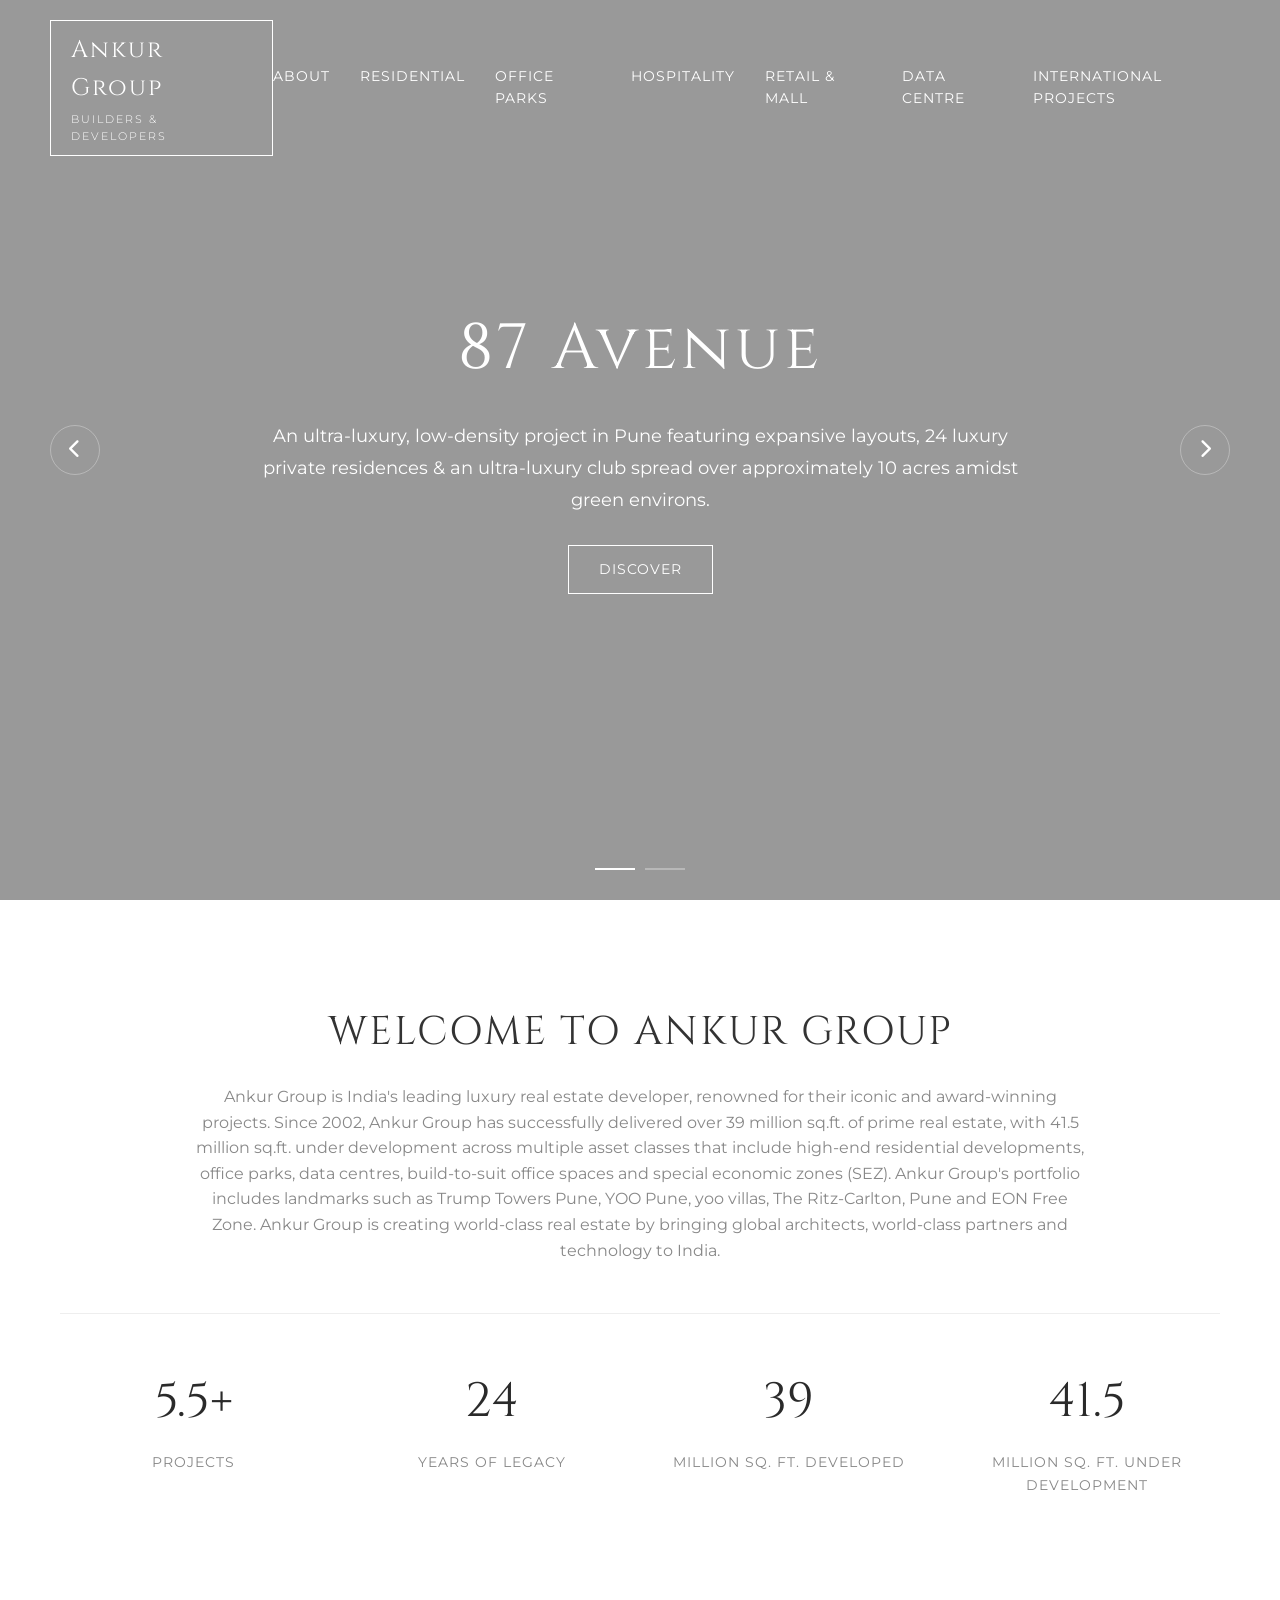
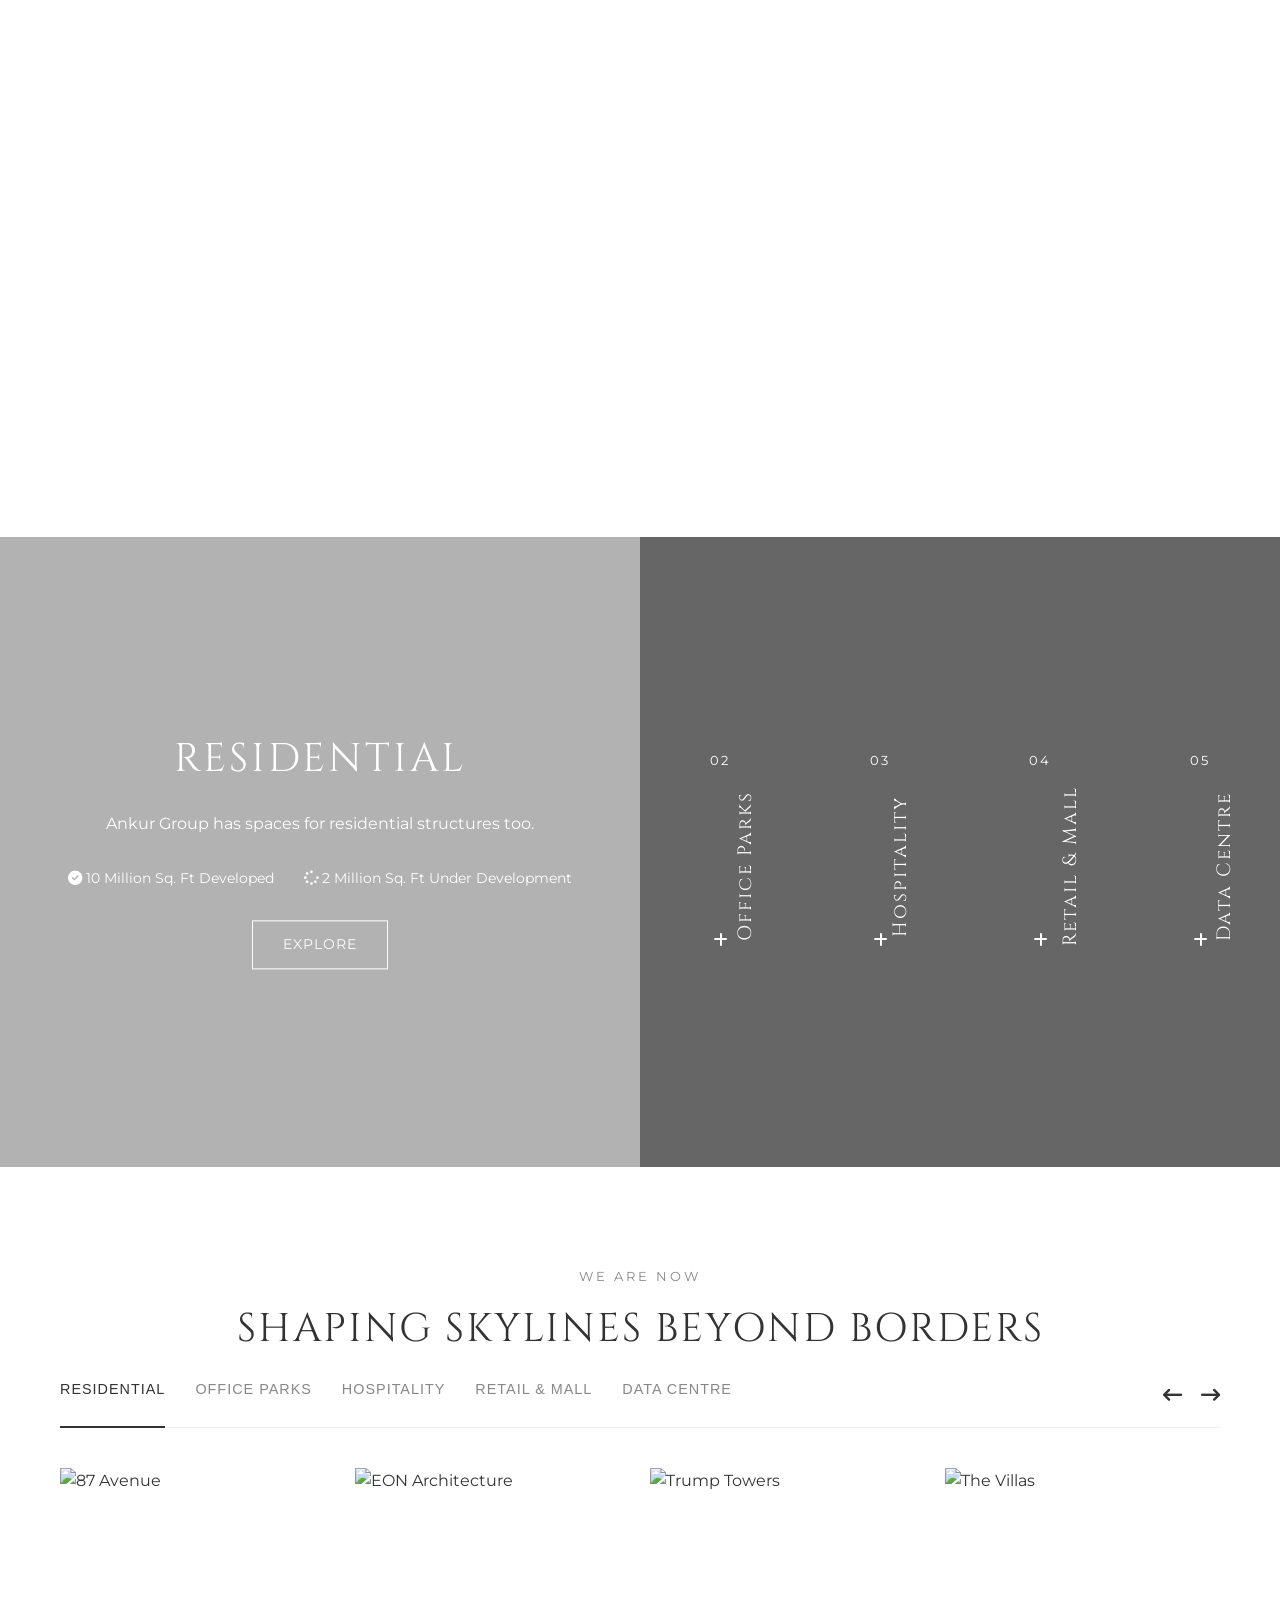
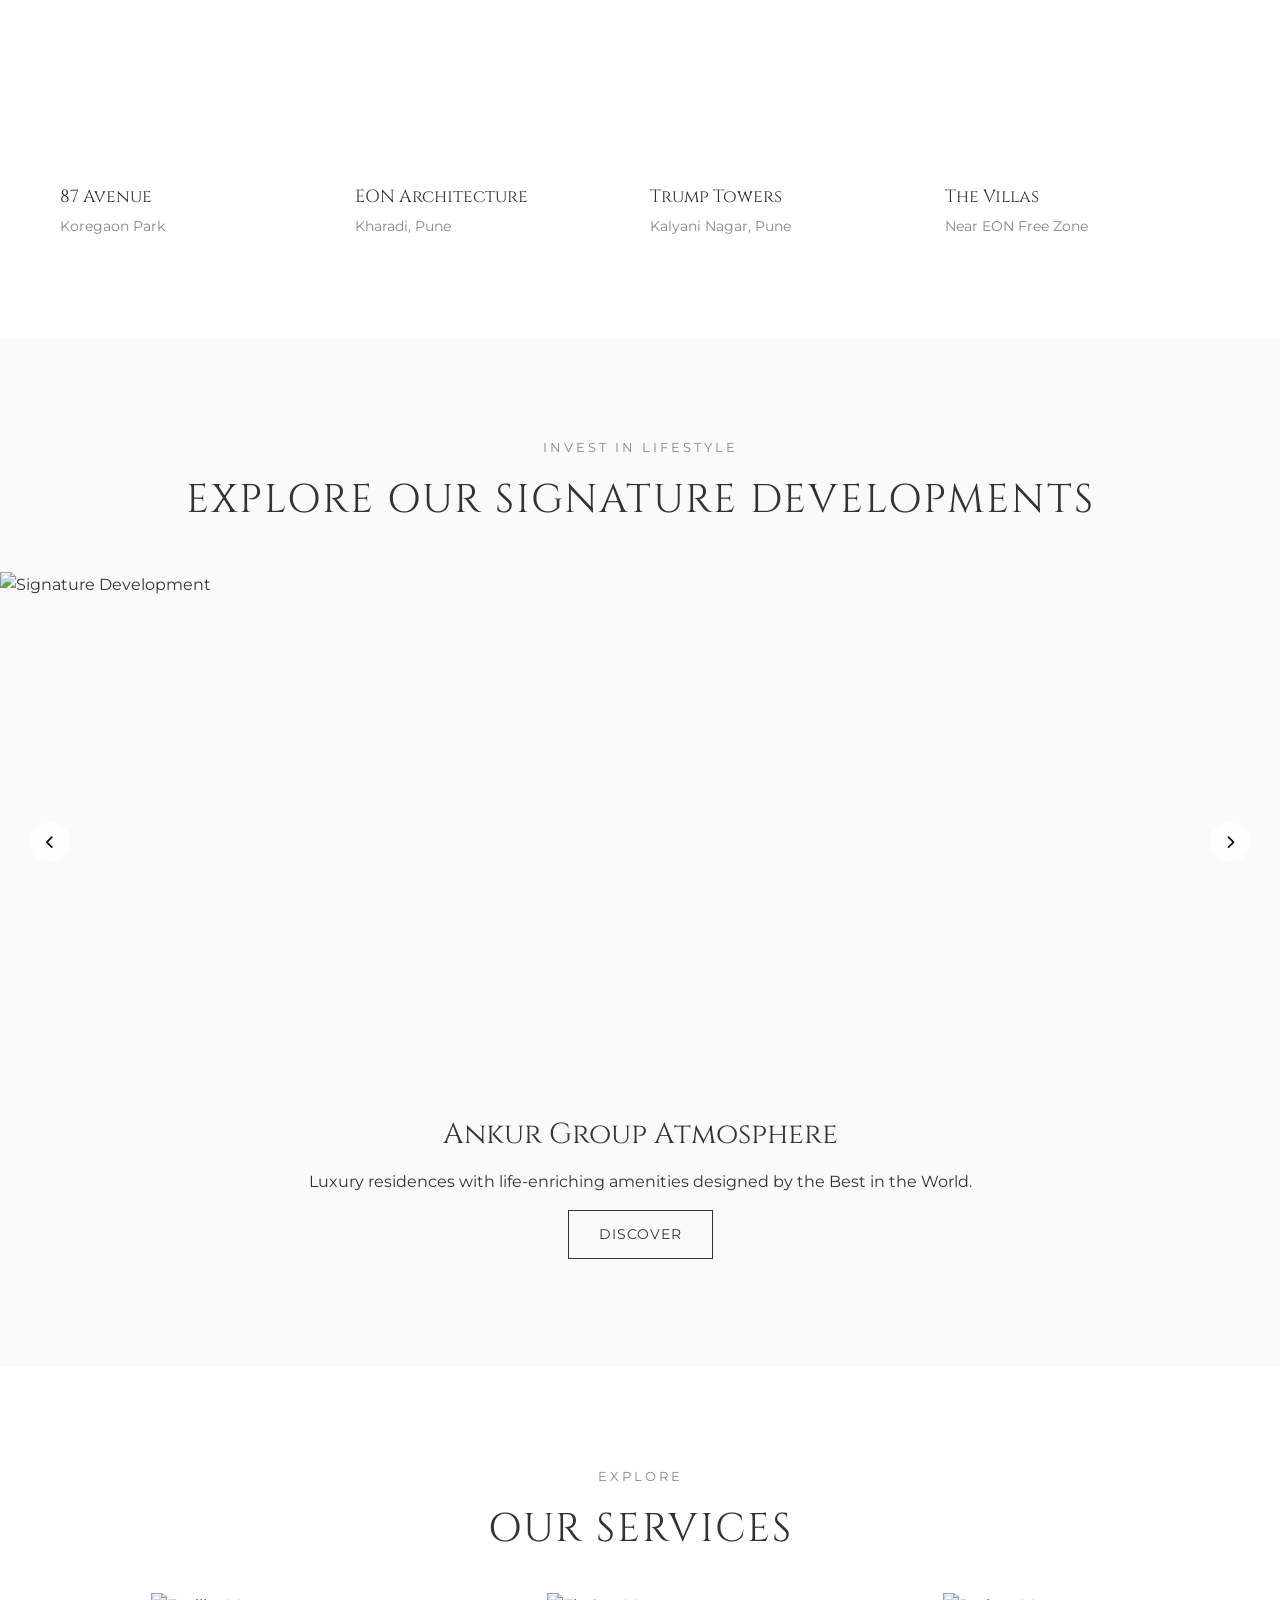
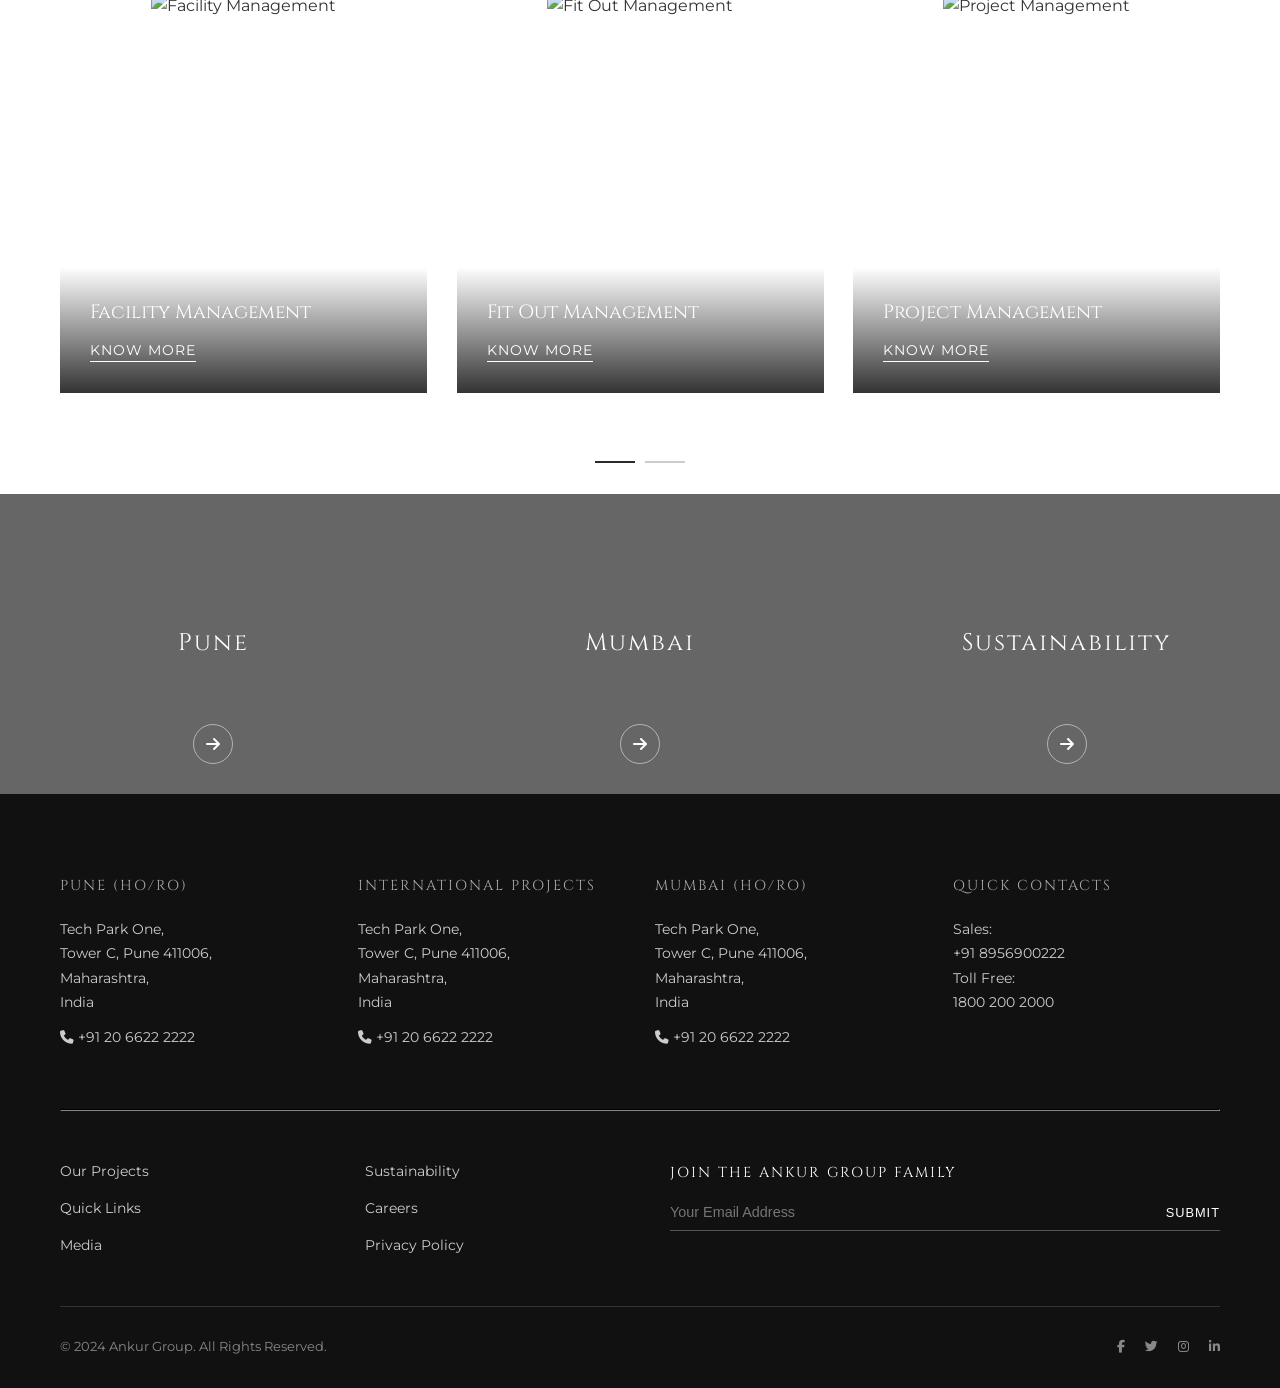
==== commit 9e549437: "Integrate user HTML updates and push all final responsive design adjustments live" ====
--- a/index.html
+++ b/index.html
@@ -1,15 +1,19 @@
 <!DOCTYPE html>
 <html lang="en">
+
 <head>
     <meta charset="UTF-8">
     <meta name="viewport" content="width=device-width, initial-scale=1.0">
     <title>Ankur Group - Luxury Real Estate Developer</title>
     <link rel="preconnect" href="https://fonts.googleapis.com">
     <link rel="preconnect" href="https://fonts.gstatic.com" crossorigin>
-    <link href="https://fonts.googleapis.com/css2?family=Cinzel:wght@400;500;600;700&family=Montserrat:wght@300;400;500;600&display=swap" rel="stylesheet">
+    <link
+        href="https://fonts.googleapis.com/css2?family=Cinzel:wght@400;500;600;700&family=Montserrat:wght@300;400;500;600&display=swap"
+        rel="stylesheet">
     <link rel="stylesheet" href="style.css">
     <link rel="stylesheet" href="https://cdnjs.cloudflare.com/ajax/libs/font-awesome/6.4.0/css/all.min.css">
 </head>
+
 <body>
     <!-- Preloader -->
     <div id="preloader">
@@ -42,19 +46,23 @@
     <!-- Hero Slideshow -->
     <section class="hero">
         <div class="hero-slider">
-            <div class="slide active" style="background-image: url('https://images.unsplash.com/photo-1545324418-cc1a3fa10c00?auto=format&fit=crop&q=80&w=2000');">
+            <div class="slide active"
+                style="background-image: url('https://images.unsplash.com/photo-1545324418-cc1a3fa10c00?auto=format&fit=crop&q=80&w=2000');">
                 <div class="overlay"></div>
                 <div class="slide-content">
                     <h1>87 Avenue</h1>
-                    <p>An ultra-luxury, low-density project in Pune featuring expansive layouts, 24 luxury private residences & an ultra-luxury club spread over approximately 10 acres amidst green environs.</p>
+                    <p>An ultra-luxury, low-density project in Pune featuring expansive layouts, 24 luxury private
+                        residences & an ultra-luxury club spread over approximately 10 acres amidst green environs.</p>
                     <a href="#" class="btn btn-outline">Discover</a>
                 </div>
             </div>
-            <div class="slide" style="background-image: url('https://images.unsplash.com/photo-1600596542815-ffad4c1539a9?auto=format&fit=crop&q=80&w=2000');">
+            <div class="slide"
+                style="background-image: url('https://images.unsplash.com/photo-1600596542815-ffad4c1539a9?auto=format&fit=crop&q=80&w=2000');">
                 <div class="overlay"></div>
                 <div class="slide-content">
                     <h1>Trump Towers</h1>
-                    <p>Experience the pinnacle of luxury living with unparalleled views and state-of-the-art amenities.</p>
+                    <p>Experience the pinnacle of luxury living with unparalleled views and state-of-the-art amenities.
+                    </p>
                     <a href="#" class="btn btn-outline">Discover</a>
                 </div>
             </div>
@@ -73,8 +81,14 @@
     <section class="welcome section-padding">
         <div class="container text-center">
             <h2 class="section-title">WELCOME TO ANKUR GROUP</h2>
-            <p class="section-subtitle">Ankur Group is India's leading luxury real estate developer, renowned for their iconic and award-winning projects. Since 2002, Ankur Group has successfully delivered over 39 million sq.ft. of prime real estate, with 41.5 million sq.ft. under development across multiple asset classes that include high-end residential developments, office parks, data centres, build-to-suit office spaces and special economic zones (SEZ). Ankur Group's portfolio includes landmarks such as Trump Towers Pune, YOO Pune, yoo villas, The Ritz-Carlton, Pune and EON Free Zone. Ankur Group is creating world-class real estate by bringing global architects, world-class partners and technology to India.</p>
-            
+            <p class="section-subtitle">Ankur Group is India's leading luxury real estate developer, renowned for their
+                iconic and award-winning projects. Since 2002, Ankur Group has successfully delivered over 39 million
+                sq.ft. of prime real estate, with 41.5 million sq.ft. under development across multiple asset classes
+                that include high-end residential developments, office parks, data centres, build-to-suit office spaces
+                and special economic zones (SEZ). Ankur Group's portfolio includes landmarks such as Trump Towers Pune,
+                YOO Pune, yoo villas, The Ritz-Carlton, Pune and EON Free Zone. Ankur Group is creating world-class real
+                estate by bringing global architects, world-class partners and technology to India.</p>
+
             <div class="stats-grid">
                 <div class="stat-item">
                     <h3>5.5+</h3>
@@ -97,13 +111,15 @@
     </section>
 
     <!-- Full Width Image Section -->
-    <section class="full-width-image" style="background-image: url('https://images.unsplash.com/photo-1486406146926-c627a92ad1ab?auto=format&fit=crop&q=80&w=2000');">
+    <section class="full-width-image"
+        style="background-image: url('https://images.unsplash.com/photo-1486406146926-c627a92ad1ab?auto=format&fit=crop&q=80&w=2000');">
         <!-- Image only section representing the circular buildings -->
     </section>
 
     <!-- Accordion Section -->
     <section class="accordion-section">
-        <div class="accordion-item active" style="background-image: url('https://images.unsplash.com/photo-1600607687939-ce8a6c25118c?auto=format&fit=crop&q=80&w=2000');">
+        <div class="accordion-item active"
+            style="background-image: url('https://images.unsplash.com/photo-1600607687939-ce8a6c25118c?auto=format&fit=crop&q=80&w=2000');">
             <div class="overlay-dark"></div>
             <div class="acc-header">
                 <span>01</span>
@@ -112,7 +128,7 @@
             </div>
             <div class="acc-content">
                 <h3 class="acc-title">RESIDENTIAL</h3>
-                <p>Ankur Group has spaces for residential structures too. Multiple lifestyle choices, they encompass everything one expects in luxury living. Collaborating with global wellness visionary design houses and landscape architects, each Ankur Group residence is a testament to the transformative power of premium homes. Our structures are built not just for living, but for experiencing life.</p>
+                <p>Ankur Group has spaces for residential structures too.</p>
                 <div class="acc-stats">
                     <span><i class="fa-solid fa-circle-check"></i> 10 Million Sq. Ft Developed</span>
                     <span><i class="fa-solid fa-spinner"></i> 2 Million Sq. Ft Under Development</span>
@@ -120,7 +136,8 @@
                 <a href="Residential.html" class="btn btn-outline">Explore</a>
             </div>
         </div>
-        <div class="accordion-item" style="background-image: url('https://images.unsplash.com/photo-1497366216548-37526070297c?auto=format&fit=crop&q=80&w=2000');">
+        <div class="accordion-item"
+            style="background-image: url('https://images.unsplash.com/photo-1497366216548-37526070297c?auto=format&fit=crop&q=80&w=2000');">
             <div class="overlay-dark"></div>
             <div class="acc-header">
                 <span>02</span>
@@ -133,7 +150,8 @@
                 <a href="Office Parks.html" class="btn btn-outline">Explore</a>
             </div>
         </div>
-        <div class="accordion-item" style="background-image: url('https://images.unsplash.com/photo-1582719478250-c89cae4dc85b?auto=format&fit=crop&q=80&w=2000');">
+        <div class="accordion-item"
+            style="background-image: url('https://images.unsplash.com/photo-1582719478250-c89cae4dc85b?auto=format&fit=crop&q=80&w=2000');">
             <div class="overlay-dark"></div>
             <div class="acc-header">
                 <span>03</span>
@@ -146,7 +164,8 @@
                 <a href="Hospitality.html" class="btn btn-outline">Explore</a>
             </div>
         </div>
-        <div class="accordion-item" style="background-image: url('https://images.unsplash.com/photo-1519567281023-ebaf6f74a0da?auto=format&fit=crop&q=80&w=2000');">
+        <div class="accordion-item"
+            style="background-image: url('https://images.unsplash.com/photo-1519567281023-ebaf6f74a0da?auto=format&fit=crop&q=80&w=2000');">
             <div class="overlay-dark"></div>
             <div class="acc-header">
                 <span>04</span>
@@ -159,7 +178,8 @@
                 <a href="Retail FB.html" class="btn btn-outline">Explore</a>
             </div>
         </div>
-        <div class="accordion-item" style="background-image: url('https://images.unsplash.com/photo-1558494949-ef010cbdcc31?auto=format&fit=crop&q=80&w=2000');">
+        <div class="accordion-item"
+            style="background-image: url('https://images.unsplash.com/photo-1558494949-ef010cbdcc31?auto=format&fit=crop&q=80&w=2000');">
             <div class="overlay-dark"></div>
             <div class="acc-header">
                 <span>05</span>
@@ -179,7 +199,7 @@
         <div class="container">
             <p class="section-overline text-center">WE ARE NOW</p>
             <h2 class="section-title text-center">SHAPING SKYLINES BEYOND BORDERS</h2>
-            
+
             <div class="tabs-container">
                 <div class="tabs">
                     <button class="tab active" data-target="residential">Residential</button>
@@ -198,7 +218,8 @@
                 <!-- Residential -->
                 <div class="project-card" data-category="residential">
                     <div class="card-img">
-                        <img src="https://images.unsplash.com/photo-1545324418-cc1a3fa10c00?auto=format&fit=crop&q=80&w=600" alt="87 Avenue">
+                        <img src="https://images.unsplash.com/photo-1545324418-cc1a3fa10c00?auto=format&fit=crop&q=80&w=600"
+                            alt="87 Avenue">
                     </div>
                     <div class="card-info">
                         <h4>87 Avenue</h4>
@@ -207,7 +228,8 @@
                 </div>
                 <div class="project-card" data-category="residential">
                     <div class="card-img">
-                        <img src="https://images.unsplash.com/photo-1486406146926-c627a92ad1ab?auto=format&fit=crop&q=80&w=600" alt="EON Architecture">
+                        <img src="https://images.unsplash.com/photo-1486406146926-c627a92ad1ab?auto=format&fit=crop&q=80&w=600"
+                            alt="EON Architecture">
                     </div>
                     <div class="card-info">
                         <h4>EON Architecture</h4>
@@ -216,7 +238,8 @@
                 </div>
                 <div class="project-card" data-category="residential">
                     <div class="card-img">
-                        <img src="https://images.unsplash.com/photo-1600607687939-ce8a6c25118c?auto=format&fit=crop&q=80&w=600" alt="Trump Towers">
+                        <img src="https://images.unsplash.com/photo-1600607687939-ce8a6c25118c?auto=format&fit=crop&q=80&w=600"
+                            alt="Trump Towers">
                     </div>
                     <div class="card-info">
                         <h4>Trump Towers</h4>
@@ -225,7 +248,8 @@
                 </div>
                 <div class="project-card" data-category="residential">
                     <div class="card-img">
-                        <img src="https://images.unsplash.com/photo-1580587771525-78b9dba3b914?auto=format&fit=crop&q=80&w=600" alt="The Villas">
+                        <img src="https://images.unsplash.com/photo-1580587771525-78b9dba3b914?auto=format&fit=crop&q=80&w=600"
+                            alt="The Villas">
                     </div>
                     <div class="card-info">
                         <h4>The Villas</h4>
@@ -287,7 +311,8 @@
             <h2 class="section-title">EXPLORE OUR SIGNATURE DEVELOPMENTS</h2>
         </div>
         <div class="sig-image-container">
-            <img src="https://images.unsplash.com/photo-1499793983690-e29da59ef1c2?auto=format&fit=crop&q=80&w=2000" alt="Signature Development" class="sig-main-img">
+            <img src="https://images.unsplash.com/photo-1499793983690-e29da59ef1c2?auto=format&fit=crop&q=80&w=2000"
+                alt="Signature Development" class="sig-main-img">
             <div class="sig-controls">
                 <button><i class="fa-solid fa-chevron-left"></i></button>
                 <button><i class="fa-solid fa-chevron-right"></i></button>
@@ -305,31 +330,34 @@
         <div class="container text-center">
             <p class="section-overline">EXPLORE</p>
             <h2 class="section-title">OUR SERVICES</h2>
-            
+
             <div class="services-grid mt-4">
                 <div class="service-card">
-                    <img src="https://images.unsplash.com/photo-1504307651254-35680f356f90?auto=format&fit=crop&q=80&w=600" alt="Facility Management">
+                    <img src="https://images.unsplash.com/photo-1504307651254-35680f356f90?auto=format&fit=crop&q=80&w=600"
+                        alt="Facility Management">
                     <div class="service-content">
                         <h4>Facility Management</h4>
                         <a href="#" class="btn-link">Know More</a>
                     </div>
                 </div>
                 <div class="service-card">
-                    <img src="https://images.unsplash.com/photo-1600607686527-6fb886090705?auto=format&fit=crop&q=80&w=600" alt="Fit Out Management">
+                    <img src="https://images.unsplash.com/photo-1600607686527-6fb886090705?auto=format&fit=crop&q=80&w=600"
+                        alt="Fit Out Management">
                     <div class="service-content">
                         <h4>Fit Out Management</h4>
                         <a href="#" class="btn-link">Know More</a>
                     </div>
                 </div>
                 <div class="service-card">
-                    <img src="https://images.unsplash.com/photo-1503387762-592deb58ef4e?auto=format&fit=crop&q=80&w=600" alt="Project Management">
+                    <img src="https://images.unsplash.com/photo-1503387762-592deb58ef4e?auto=format&fit=crop&q=80&w=600"
+                        alt="Project Management">
                     <div class="service-content">
                         <h4>Project Management</h4>
                         <a href="#" class="btn-link">Know More</a>
                     </div>
                 </div>
             </div>
-            
+
             <div class="slider-dots mt-3">
                 <span class="dot active" style="background-color: var(--primary);"></span>
                 <span class="dot" style="background-color: #ccc;"></span>
@@ -339,17 +367,20 @@
 
     <!-- Footer Visuals Section -->
     <section class="footer-visuals">
-        <div class="f-visual" style="background-image: url('https://images.unsplash.com/photo-1498837167922-ddd27525d352?auto=format&fit=crop&q=80&w=800');">
+        <div class="f-visual"
+            style="background-image: url('https://images.unsplash.com/photo-1498837167922-ddd27525d352?auto=format&fit=crop&q=80&w=800');">
             <div class="overlay-dark"></div>
             <h3>Pune</h3>
             <a href="#" class="btn-icon"><i class="fa-solid fa-arrow-right"></i></a>
         </div>
-        <div class="f-visual" style="background-image: url('https://images.unsplash.com/photo-1542314831-c6a4d14eff8c?auto=format&fit=crop&q=80&w=800');">
+        <div class="f-visual"
+            style="background-image: url('https://images.unsplash.com/photo-1542314831-c6a4d14eff8c?auto=format&fit=crop&q=80&w=800');">
             <div class="overlay-dark"></div>
             <h3>Mumbai</h3>
             <a href="#" class="btn-icon"><i class="fa-solid fa-arrow-right"></i></a>
         </div>
-        <div class="f-visual" style="background-image: url('https://images.unsplash.com/photo-1472214103451-9374bd1c798e?auto=format&fit=crop&q=80&w=800');">
+        <div class="f-visual"
+            style="background-image: url('https://images.unsplash.com/photo-1472214103451-9374bd1c798e?auto=format&fit=crop&q=80&w=800');">
             <div class="overlay-dark"></div>
             <h3>Sustainability</h3>
             <a href="#" class="btn-icon"><i class="fa-solid fa-arrow-right"></i></a>
@@ -380,9 +411,9 @@
                     <p>Sales:<br>+91 8956900222<br>Toll Free:<br>1800 200 2000</p>
                 </div>
             </div>
-            
+
             <hr class="footer-divider">
-            
+
             <div class="footer-bottom-grid">
                 <div class="f-links">
                     <a href="#">Our Projects</a>
@@ -402,7 +433,7 @@
                     </form>
                 </div>
             </div>
-            
+
             <div class="footer-copyright">
                 <p>&copy; 2024 Ankur Group. All Rights Reserved.</p>
                 <div class="social-links">
@@ -417,4 +448,5 @@
 
     <script src="script.js"></script>
 </body>
-</html>
+
+</html>
--- a/style.css
+++ b/style.css
@@ -785,14 +785,47 @@
     color: #fff;
 }
 
-/* Responsive Design */
+/* Responsive Design & Mobile Overhaul */
+.nav-right {
+    display: none; /* Hidden on desktop */
+    font-size: 1.5rem;
+    cursor: pointer;
+    z-index: 1001; /* Above menu overlay */
+    transition: color 0.3s ease;
+}
+
 @media (max-width: 1024px) {
     .stats-grid {
         grid-template-columns: repeat(2, 1fr);
+        gap: 20px;
     }
     .accordion-section {
         flex-direction: column;
-        height: 100vh;
+        height: auto;
+        min-height: 120vh;
+    }
+    .accordion-item {
+        height: 20vh;
+        transition: height 0.4s ease;
+    }
+    .accordion-item.active {
+        height: 50vh;
+        flex: none;
+    }
+    .acc-header h4 {
+        transform: none !important;
+        position: static !important;
+        margin: 0 !important;
+        font-size: 1.5rem !important;
+    }
+    .acc-icon {
+        margin-top: 10px !important;
+    }
+    .acc-content {
+        width: 90%;
+    }
+    .acc-title {
+        font-size: 1.8rem;
     }
     .projects-carousel {
         grid-template-columns: repeat(2, 1fr);
@@ -806,17 +839,267 @@
 }
 
 @media (max-width: 768px) {
+    .navbar {
+        padding: 15px 25px;
+    }
+    
+    .logo-box {
+        padding: 6px 12px;
+        font-size: 1.1rem;
+    }
+    
+    .nav-right {
+        display: block; /* Visible on mobile */
+    }
+    
     .nav-links {
         display: none;
-    }
+        flex-direction: column;
+        position: fixed;
+        top: 0;
+        left: 0;
+        width: 100%;
+        height: 100vh;
+        background: rgba(17, 17, 17, 0.98); /* Solid luxury near-black background */
+        justify-content: center;
+        align-items: center;
+        gap: 25px;
+        z-index: 1000;
+        padding: 40px;
+    }
+    
+    .nav-links.active {
+        display: flex;
+    }
+    
+    .nav-links a {
+        font-size: 1.3rem;
+        letter-spacing: 2px;
+        text-align: center;
+    }
+    
+    /* Hero/Banner Responsiveness */
     .slide-content h1 {
-        font-size: 2.5rem;
-    }
+        font-size: 2rem;
+        letter-spacing: 2px;
+    }
+    
+    .slide-content p {
+        font-size: 0.85rem;
+        line-height: 1.5;
+        padding: 0 15px;
+    }
+    
+    .slider-controls {
+        display: none !important;
+    }
+    
+    /* Shaping Skylines Section Mobile Overhaul */
+    .tabs-container {
+        flex-direction: column !important;
+        align-items: center !important;
+        gap: 15px !important;
+        border-bottom: none !important;
+        padding-bottom: 0 !important;
+        margin-bottom: 25px !important;
+    }
+    
+    .tabs {
+        width: 100% !important;
+        display: flex !important;
+        justify-content: flex-start !important;
+        align-items: center !important;
+        overflow-x: auto !important;
+        white-space: nowrap !important;
+        gap: 20px !important;
+        padding: 5px 10px 15px 10px !important;
+        border-bottom: 1px solid #eee !important;
+        -webkit-overflow-scrolling: touch !important;
+    }
+    
+    .tabs::-webkit-scrollbar {
+        display: none !important; /* Hide scrollbar for premium touch slider look */
+    }
+    
+    .tab {
+        display: inline-block !important;
+        flex-shrink: 0 !important;
+        padding-bottom: 10px !important;
+        font-size: 0.85rem !important;
+    }
+    
+    .tab.active::after {
+        bottom: -16px !important;
+    }
+    
+    .carousel-nav {
+        display: none !important; /* Hide arrows on mobile for cleaner swipe focus */
+    }
+    
+    /* Mobile Fixed Image Attachment Overrides */
+    .full-width-image {
+        background-attachment: scroll !important;
+        height: 40vh !important; /* Scale height down slightly on mobile for better framing */
+    }
+    
+    /* Page & Category Heros */
+    .page-hero {
+        height: auto;
+        min-height: 40vh;
+        padding: 120px 20px 60px 20px !important;
+    }
+    
+    .page-hero-content {
+        padding-top: 0 !important;
+    }
+    
+    .page-hero-content h1 {
+        font-size: 2.2rem !important;
+        letter-spacing: 2px;
+    }
+    
+    .res-hero {
+        height: auto !important;
+        min-height: 70vh;
+        padding: 120px 20px 40px 20px !important;
+        display: flex;
+        flex-direction: column;
+        justify-content: center;
+    }
+    
+    .res-hero-content {
+        padding-top: 0 !important;
+        margin-bottom: 40px;
+    }
+    
+    .res-hero-content h1 {
+        font-size: 2.5rem !important;
+        letter-spacing: 2px;
+    }
+    
+    .res-hero-content p {
+        font-size: 0.95rem !important;
+        line-height: 1.6;
+    }
+    
+    .res-hero-stats {
+        position: static !important;
+        border-top: 1px solid rgba(255,255,255,0.2);
+        background: rgba(0,0,0,0.5) !important;
+        padding: 25px 15px !important;
+        flex-direction: column;
+        gap: 20px;
+    }
+    
+    /* Project Item Overhaul */
+    .project-list-item {
+        flex-direction: column;
+        gap: 25px !important;
+        margin-bottom: 40px !important;
+        padding-bottom: 40px !important;
+    }
+    
+    .proj-img {
+        flex: none !important;
+        width: 100%;
+    }
+    
+    .proj-img img {
+        height: 240px !important;
+    }
+    
+    .proj-details {
+        width: 100%;
+    }
+    
+    .proj-title {
+        font-size: 1.4rem !important;
+        margin-bottom: 10px;
+    }
+    
+    .proj-desc {
+        font-size: 0.9rem !important;
+        line-height: 1.5;
+        margin-bottom: 20px;
+    }
+    
+    .proj-features {
+        grid-template-columns: 1fr !important;
+        gap: 10px !important;
+        margin-bottom: 20px !important;
+    }
+    
+    .proj-actions {
+        flex-direction: column;
+        gap: 10px;
+        width: 100%;
+    }
+    
+    .proj-actions .btn {
+        width: 100%;
+        text-align: center;
+        padding: 12px 20px;
+    }
+    
+    /* Section Typographies */
+    .section-title {
+        font-size: 1.8rem !important;
+        letter-spacing: 2px;
+    }
+    
+    .section-subtitle {
+        font-size: 0.9rem !important;
+        padding: 0 10px;
+    }
+    
+    .story-grid {
+        grid-template-columns: 1fr !important;
+        gap: 30px;
+    }
+    
     .footer-bottom-grid {
         grid-template-columns: 1fr;
-    }
-    .footer-visuals {
-        grid-template-columns: 1fr;
+        gap: 20px;
+        text-align: center;
+    }
+    
+    .f-newsletter form {
+        max-width: 100%;
+    }
+    
+    .footer-copyright {
+        flex-direction: column;
+        gap: 15px;
+        text-align: center;
+    }
+}
+
+@media (max-width: 480px) {
+    .stats-grid,
+    .projects-carousel,
+    .services-grid,
+    .footer-grid,
+    .leadership-grid,
+    .vision-grid {
+        grid-template-columns: 1fr !important;
+    }
+    
+    .slide-content h1 {
+        font-size: 1.8rem;
+    }
+    
+    .acc-title {
+        font-size: 1.4rem;
+    }
+    
+    .acc-content p {
+        font-size: 0.85rem;
+    }
+    
+    .acc-stats {
+        flex-direction: column;
+        gap: 10px;
+        align-items: center;
     }
 }
 
@@ -1176,89 +1459,7 @@
     }
 }
 
-/* =========================================
-   Sticky Filter Bar
-========================================= */
-
-.sticky-filter-bar {
-    position: fixed;
-    bottom: 0;
-    left: 0;
-    width: 100%;
-    background: #faf7f2;
-    border-top: 1px solid #e0dcd2;
-    z-index: 1000;
-    padding: 15px 40px;
-    display: flex;
-    justify-content: space-between;
-    align-items: center;
-    box-shadow: 0 -2px 10px rgba(0,0,0,0.05);
-}
-
-.sticky-left, .sticky-center, .sticky-right {
-    display: flex;
-    align-items: center;
-    gap: 30px;
-}
-
-.sticky-filter-bar p {
-    font-size: 0.9rem;
-    color: #333;
-    font-weight: 500;
-    margin: 0;
-}
-
-.filter-dropdown {
-    position: relative;
-    border-bottom: 1px solid #c8bcad;
-    padding-bottom: 5px;
-    width: 200px;
-    display: flex;
-    justify-content: space-between;
-    align-items: center;
-    cursor: pointer;
-    font-size: 0.9rem;
-    color: #333;
-}
-
-.filter-dropdown i {
-    font-size: 0.8rem;
-    color: #888;
-}
-
-.toggle-switch {
-    display: flex;
-    align-items: center;
-    gap: 10px;
-    font-size: 0.85rem;
-    color: #666;
-}
-
-.toggle-bg {
-    width: 50px;
-    height: 24px;
-    background: #c8bcad;
-    border-radius: 2px;
-    position: relative;
-    cursor: pointer;
-    border: 1px solid #bba58d;
-}
-
-.toggle-thumb {
-    position: absolute;
-    top: 2px;
-    left: 2px;
-    width: 20px;
-    height: 18px;
-    background: #fff;
-    border-radius: 2px;
-    transition: left 0.3s;
-}
-
-/* Add padding to body to prevent content from hiding behind sticky bar */
-body {
-    padding-bottom: 60px;
-}
+
 
 /* =========================================
    Preloader and Transitions
@@ -1296,3 +1497,102 @@
     50% { opacity: 1; transform: scale(1); }
     100% { opacity: 0.5; transform: scale(0.95); }
 }
+
+/* =========================================
+   Luxury Scroll Reveal System
+========================================= */
+.reveal {
+    opacity: 0;
+    transform: translateY(30px);
+    transition: opacity 1s cubic-bezier(0.215, 0.610, 0.355, 1), transform 1s cubic-bezier(0.215, 0.610, 0.355, 1);
+    will-change: transform, opacity;
+}
+
+.reveal.revealed {
+    opacity: 1;
+    transform: translateY(0);
+}
+
+/* Stagger item delays inside grids */
+.revealed:nth-child(2) { transition-delay: 0.15s; }
+.revealed:nth-child(3) { transition-delay: 0.3s; }
+.revealed:nth-child(4) { transition-delay: 0.45s; }
+
+/* =========================================
+   Premium Hover & Micro-Interactions
+========================================= */
+
+/* Zoom effect on hover for image cards */
+.project-card, .leader-card, .vm-card, .project-list-item {
+    transition: transform 0.5s cubic-bezier(0.25, 1, 0.5, 1), box-shadow 0.5s cubic-bezier(0.25, 1, 0.5, 1) !important;
+}
+
+.project-card:hover, .leader-card:hover, .vm-card:hover {
+    transform: translateY(-8px) scale(1.02) !important;
+    box-shadow: 0 20px 40px rgba(17, 17, 17, 0.12) !important;
+}
+
+.card-img, .proj-img, .story-image {
+    overflow: hidden;
+    position: relative;
+}
+
+.card-img img, .proj-img img, .story-image img {
+    transition: transform 0.8s cubic-bezier(0.25, 1, 0.5, 1) !important;
+}
+
+.project-card:hover .card-img img,
+.project-list-item:hover .proj-img img,
+.story-image:hover img {
+    transform: scale(1.08);
+}
+
+/* Interactive Navigation Underlines */
+.nav-links a::after {
+    height: 2px !important;
+    background: var(--gold) !important;
+}
+
+/* Premium Background Slide Hover for Buttons */
+.btn {
+    position: relative;
+    overflow: hidden;
+    z-index: 1;
+    transition: color 0.4s ease, border-color 0.4s ease, transform 0.3s ease !important;
+}
+
+.btn::before {
+    content: '';
+    position: absolute;
+    top: 0;
+    left: 0;
+    width: 100%;
+    height: 100%;
+    background: var(--gold);
+    z-index: -1;
+    transform: scaleX(0);
+    transform-origin: right;
+    transition: transform 0.5s cubic-bezier(0.25, 1, 0.5, 1);
+}
+
+.btn:hover {
+    color: #111 !important;
+    border-color: var(--gold) !important;
+    transform: translateY(-2px);
+}
+
+.btn:hover::before {
+    transform: scaleX(1);
+    transform-origin: left;
+}
+
+/* Specific styling for outline-dark / dark buttons hover */
+.btn.dark:hover {
+    color: #fff !important;
+}
+
+.btn.dark::before {
+    background: var(--primary);
+}
+
+
